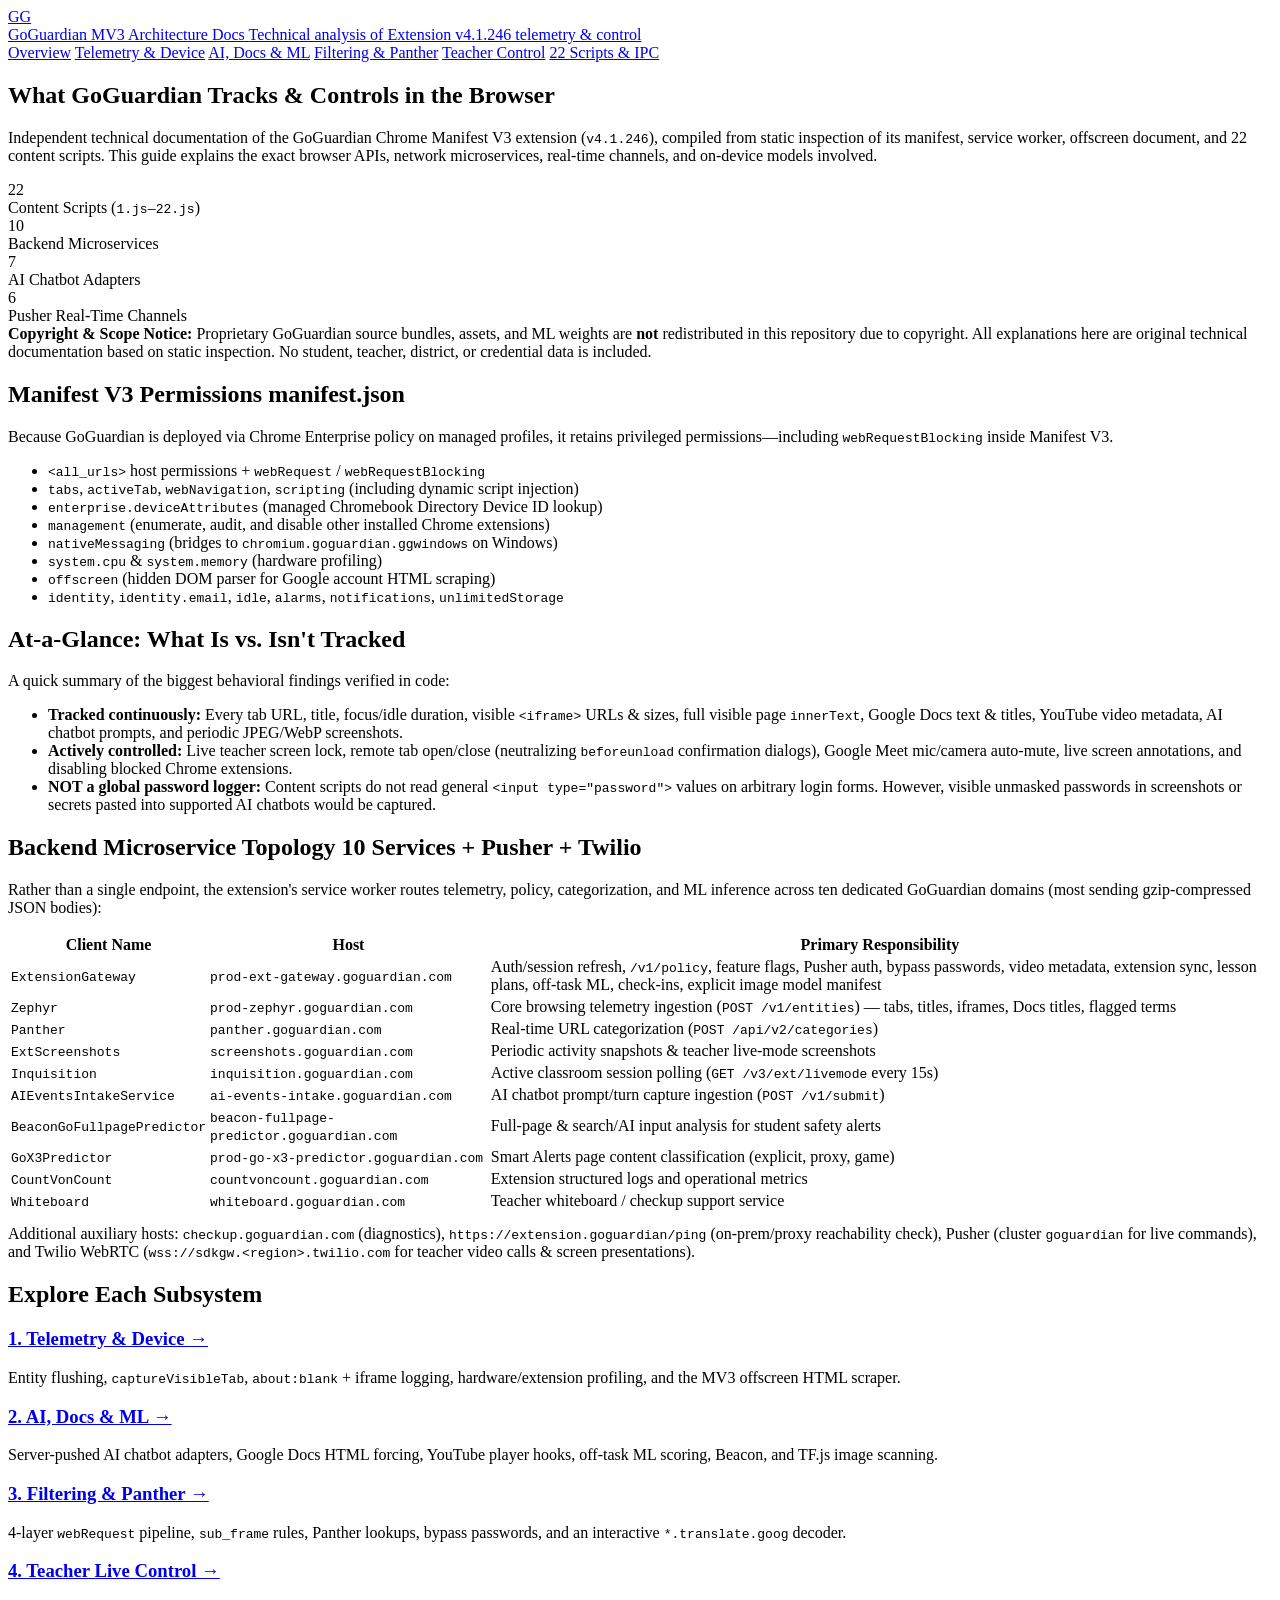
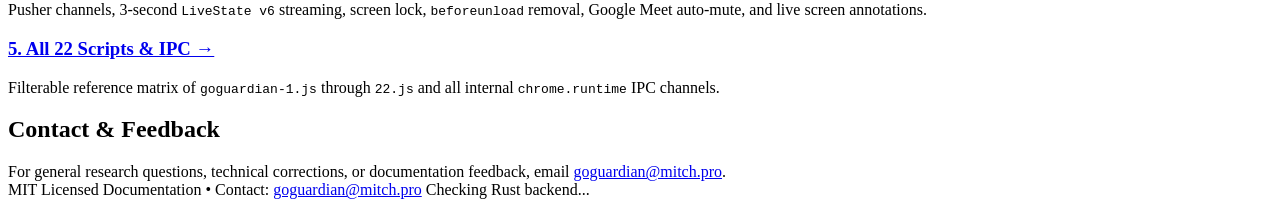
==== static/index.html @ 24ab362d "Initial release: GoGuardian MV3 technical documentation with Rust server" ====
<!DOCTYPE html>
<html lang="en">
<head>
  <meta charset="UTF-8" />
  <meta name="viewport" content="width=device-width, initial-scale=1.0" />
  <title>GoGuardian MV3 Technical Documentation — Overview</title>
  <link rel="stylesheet" href="/styles.css" />
</head>
<body>
  <header class="topbar">
    <div class="topbar-inner">
      <a class="brand" href="/">
        <div class="logo">GG</div>
        <div>
          <span class="brand-title">GoGuardian MV3 Architecture Docs</span>
          <span class="brand-sub">Technical analysis of Extension v4.1.246 telemetry &amp; control</span>
        </div>
      </a>
      <nav class="nav" aria-label="Documentation sections">
        <a href="/">Overview</a>
        <a href="/telemetry">Telemetry &amp; Device</a>
        <a href="/ai-and-docs">AI, Docs &amp; ML</a>
        <a href="/filtering">Filtering &amp; Panther</a>
        <a href="/teacher-control">Teacher Control</a>
        <a href="/scripts">22 Scripts &amp; IPC</a>
      </nav>
    </div>
  </header>

  <main class="container">
    <section class="hero">
      <h1>What GoGuardian Tracks &amp; Controls in the Browser</h1>
      <p>
        Independent technical documentation of the GoGuardian Chrome Manifest V3 extension
        (<code>v4.1.246</code>), compiled from static inspection of its manifest, service worker,
        offscreen document, and 22 content scripts. This guide explains the exact browser APIs,
        network microservices, real-time channels, and on-device models involved.
      </p>
      <div class="stats">
        <div class="stat"><div class="num">22</div><div class="lbl">Content Scripts (<code>1.js</code>–<code>22.js</code>)</div></div>
        <div class="stat"><div class="num">10</div><div class="lbl">Backend Microservices</div></div>
        <div class="stat"><div class="num">7</div><div class="lbl">AI Chatbot Adapters</div></div>
        <div class="stat"><div class="num">6</div><div class="lbl">Pusher Real-Time Channels</div></div>
      </div>
    </section>

    <div class="callout warn">
      <strong>Copyright &amp; Scope Notice:</strong> Proprietary GoGuardian source bundles, assets,
      and ML weights are <strong>not</strong> redistributed in this repository due to copyright.
      All explanations here are original technical documentation based on static inspection.
      No student, teacher, district, or credential data is included.
    </div>

    <div class="grid-2">
      <section class="card">
        <h2>Manifest V3 Permissions <span class="badge blue">manifest.json</span></h2>
        <p class="muted">
          Because GoGuardian is deployed via Chrome Enterprise policy on managed profiles, it retains
          privileged permissions—including <code>webRequestBlocking</code> inside Manifest V3.
        </p>
        <ul class="tight">
          <li><code>&lt;all_urls&gt;</code> host permissions + <code>webRequest</code> / <code>webRequestBlocking</code></li>
          <li><code>tabs</code>, <code>activeTab</code>, <code>webNavigation</code>, <code>scripting</code> (including dynamic script injection)</li>
          <li><code>enterprise.deviceAttributes</code> (managed Chromebook Directory Device ID lookup)</li>
          <li><code>management</code> (enumerate, audit, and disable other installed Chrome extensions)</li>
          <li><code>nativeMessaging</code> (bridges to <code>chromium.goguardian.ggwindows</code> on Windows)</li>
          <li><code>system.cpu</code> &amp; <code>system.memory</code> (hardware profiling)</li>
          <li><code>offscreen</code> (hidden DOM parser for Google account HTML scraping)</li>
          <li><code>identity</code>, <code>identity.email</code>, <code>idle</code>, <code>alarms</code>, <code>notifications</code>, <code>unlimitedStorage</code></li>
        </ul>
      </section>

      <section class="card">
        <h2>At-a-Glance: What Is vs. Isn't Tracked</h2>
        <p class="muted">A quick summary of the biggest behavioral findings verified in code:</p>
        <ul class="tight">
          <li><strong>Tracked continuously:</strong> Every tab URL, title, focus/idle duration, visible <code>&lt;iframe&gt;</code> URLs &amp; sizes, full visible page <code>innerText</code>, Google Docs text &amp; titles, YouTube video metadata, AI chatbot prompts, and periodic JPEG/WebP screenshots.</li>
          <li><strong>Actively controlled:</strong> Live teacher screen lock, remote tab open/close (neutralizing <code>beforeunload</code> confirmation dialogs), Google Meet mic/camera auto-mute, live screen annotations, and disabling blocked Chrome extensions.</li>
          <li><strong>NOT a global password logger:</strong> Content scripts do not read general <code>&lt;input type="password"&gt;</code> values on arbitrary login forms. However, visible unmasked passwords in screenshots or secrets pasted into supported AI chatbots would be captured.</li>
        </ul>
      </section>
    </div>

    <section class="card">
      <h2>Backend Microservice Topology <span class="badge green">10 Services + Pusher + Twilio</span></h2>
      <p class="muted">
        Rather than a single endpoint, the extension's service worker routes telemetry, policy,
        categorization, and ML inference across ten dedicated GoGuardian domains (most sending
        gzip-compressed JSON bodies):
      </p>
      <table>
        <thead>
          <tr><th>Client Name</th><th>Host</th><th>Primary Responsibility</th></tr>
        </thead>
        <tbody>
          <tr><td><code>ExtensionGateway</code></td><td><code>prod-ext-gateway.goguardian.com</code></td><td>Auth/session refresh, <code>/v1/policy</code>, feature flags, Pusher auth, bypass passwords, video metadata, extension sync, lesson plans, off-task ML, check-ins, explicit image model manifest</td></tr>
          <tr><td><code>Zephyr</code></td><td><code>prod-zephyr.goguardian.com</code></td><td>Core browsing telemetry ingestion (<code>POST /v1/entities</code>) — tabs, titles, iframes, Docs titles, flagged terms</td></tr>
          <tr><td><code>Panther</code></td><td><code>panther.goguardian.com</code></td><td>Real-time URL categorization (<code>POST /api/v2/categories</code>)</td></tr>
          <tr><td><code>ExtScreenshots</code></td><td><code>screenshots.goguardian.com</code></td><td>Periodic activity snapshots &amp; teacher live-mode screenshots</td></tr>
          <tr><td><code>Inquisition</code></td><td><code>inquisition.goguardian.com</code></td><td>Active classroom session polling (<code>GET /v3/ext/livemode</code> every 15s)</td></tr>
          <tr><td><code>AIEventsIntakeService</code></td><td><code>ai-events-intake.goguardian.com</code></td><td>AI chatbot prompt/turn capture ingestion (<code>POST /v1/submit</code>)</td></tr>
          <tr><td><code>BeaconGoFullpagePredictor</code></td><td><code>beacon-fullpage-predictor.goguardian.com</code></td><td>Full-page &amp; search/AI input analysis for student safety alerts</td></tr>
          <tr><td><code>GoX3Predictor</code></td><td><code>prod-go-x3-predictor.goguardian.com</code></td><td>Smart Alerts page content classification (explicit, proxy, game)</td></tr>
          <tr><td><code>CountVonCount</code></td><td><code>countvoncount.goguardian.com</code></td><td>Extension structured logs and operational metrics</td></tr>
          <tr><td><code>Whiteboard</code></td><td><code>whiteboard.goguardian.com</code></td><td>Teacher whiteboard / checkup support service</td></tr>
        </tbody>
      </table>
      <p class="muted" style="margin-top:0.75rem;">
        Additional auxiliary hosts: <code>checkup.goguardian.com</code> (diagnostics),
        <code>https://extension.goguardian/ping</code> (on-prem/proxy reachability check),
        Pusher (cluster <code>goguardian</code> for live commands), and Twilio WebRTC
        (<code>wss://sdkgw.&lt;region&gt;.twilio.com</code> for teacher video calls &amp; screen presentations).
      </p>
    </section>

    <section class="card">
      <h2>Explore Each Subsystem</h2>
      <div class="grid-3">
        <div>
          <h3><a href="/telemetry">1. Telemetry &amp; Device &rarr;</a></h3>
          <p class="muted">Entity flushing, <code>captureVisibleTab</code>, <code>about:blank</code> + iframe logging, hardware/extension profiling, and the MV3 offscreen HTML scraper.</p>
        </div>
        <div>
          <h3><a href="/ai-and-docs">2. AI, Docs &amp; ML &rarr;</a></h3>
          <p class="muted">Server-pushed AI chatbot adapters, Google Docs HTML forcing, YouTube player hooks, off-task ML scoring, Beacon, and TF.js image scanning.</p>
        </div>
        <div>
          <h3><a href="/filtering">3. Filtering &amp; Panther &rarr;</a></h3>
          <p class="muted">4-layer <code>webRequest</code> pipeline, <code>sub_frame</code> rules, Panther lookups, bypass passwords, and an interactive <code>*.translate.goog</code> decoder.</p>
        </div>
      </div>
      <div class="grid-2" style="margin-top:0.6rem;">
        <div>
          <h3><a href="/teacher-control">4. Teacher Live Control &rarr;</a></h3>
          <p class="muted">Pusher channels, 3-second <code>LiveState v6</code> streaming, screen lock, <code>beforeunload</code> removal, Google Meet auto-mute, and live screen annotations.</p>
        </div>
        <div>
          <h3><a href="/scripts">5. All 22 Scripts &amp; IPC &rarr;</a></h3>
          <p class="muted">Filterable reference matrix of <code>goguardian-1.js</code> through <code>22.js</code> and all internal <code>chrome.runtime</code> IPC channels.</p>
        </div>
      </div>
    </section>

    <section class="card">
      <h2>Contact &amp; Feedback</h2>
      <p class="muted" style="margin:0;">
        For general research questions, technical corrections, or documentation feedback, email
        <a href="mailto:goguardian@mitch.pro">goguardian@mitch.pro</a>.
      </p>
    </section>
  </main>

  <footer class="footer">
    <span>MIT Licensed Documentation &bull; Contact: <a href="mailto:goguardian@mitch.pro">goguardian@mitch.pro</a></span>
    <span id="rust-status" class="badge">Checking Rust backend...</span>
  </footer>

  <script src="/app.js"></script>
</body>
</html>
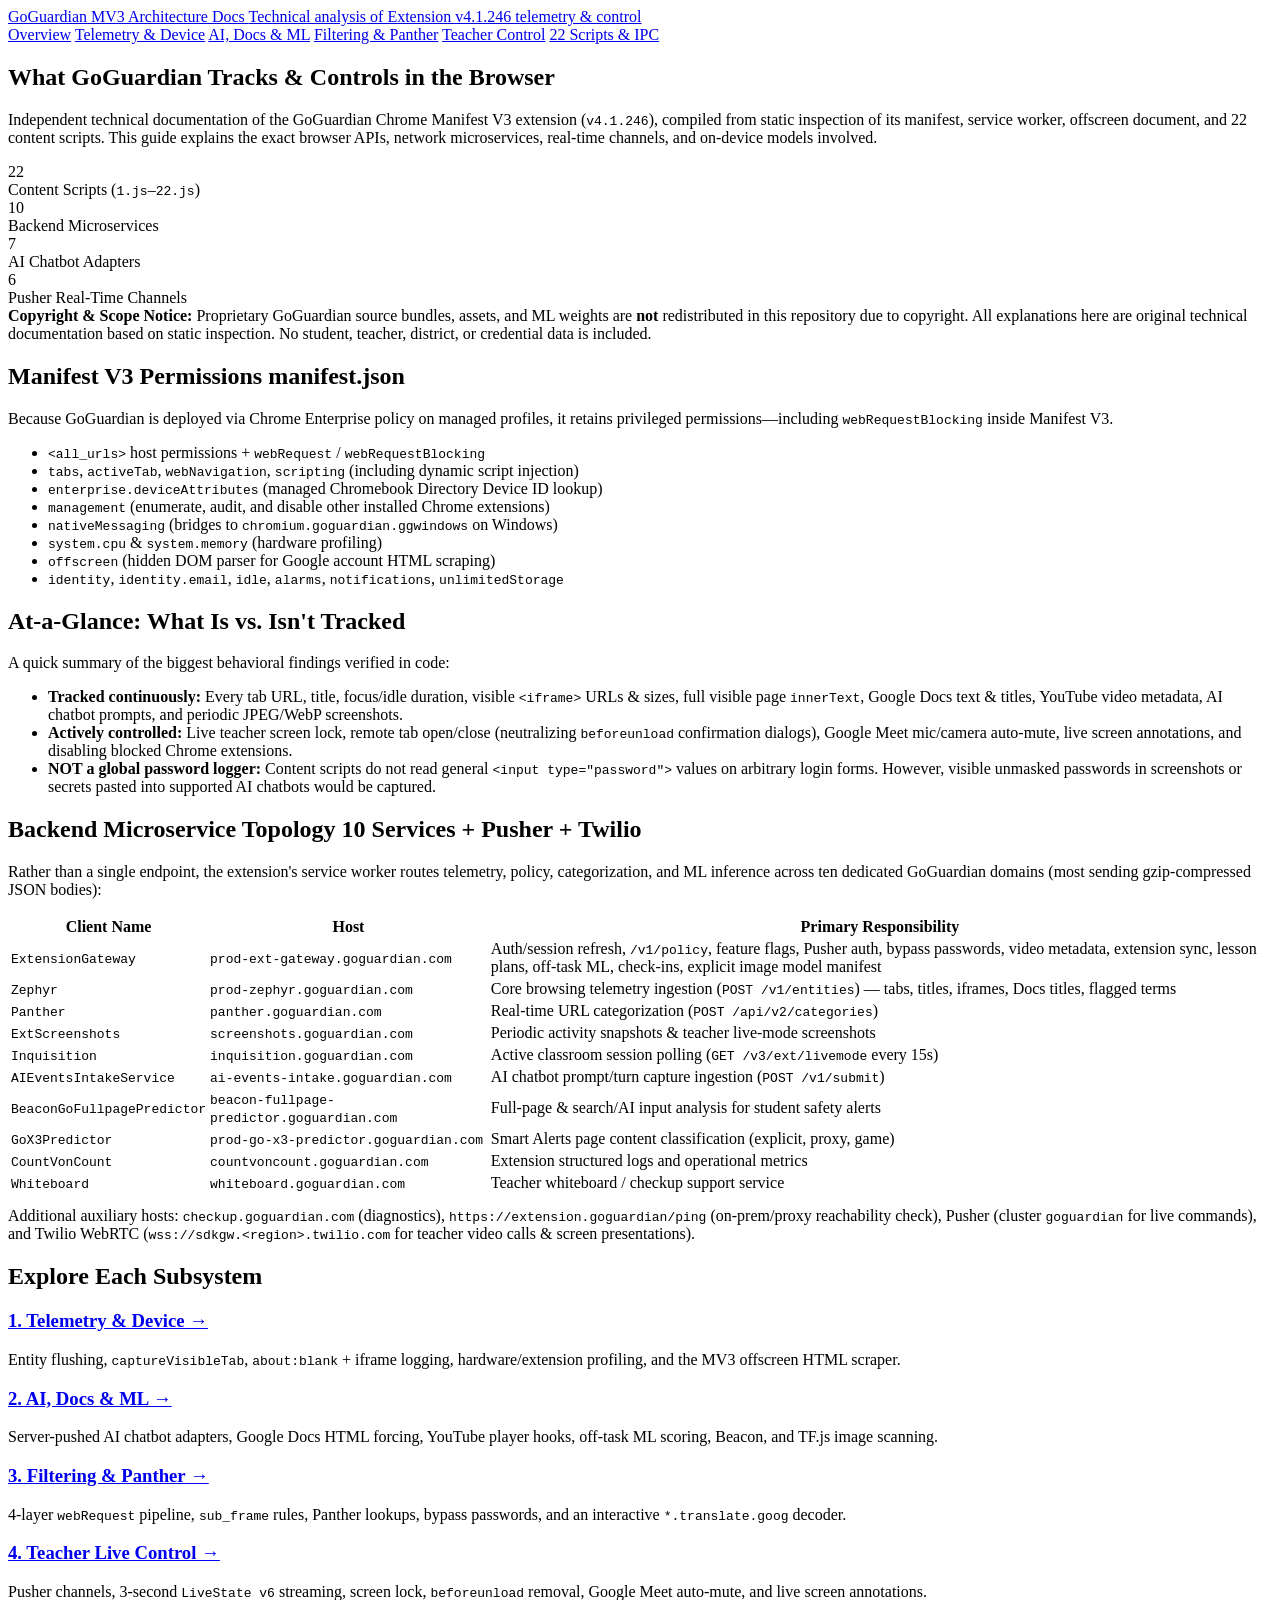
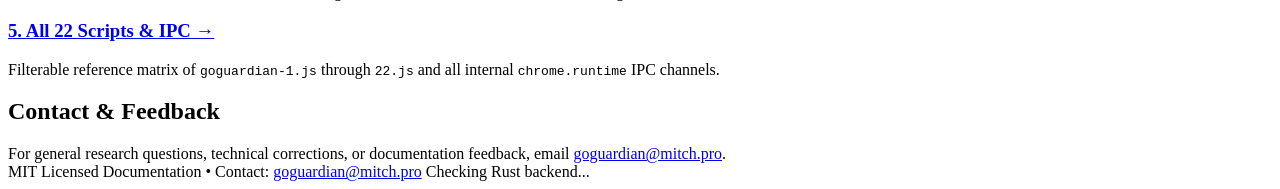
==== commit e1888efd: "Redesign docs with clean editorial CSS and polish Rust routing/presets" ====
--- a/static/index.html
+++ b/static/index.html
@@ -10,7 +10,6 @@
   <header class="topbar">
     <div class="topbar-inner">
       <a class="brand" href="/">
-        <div class="logo">GG</div>
         <div>
           <span class="brand-title">GoGuardian MV3 Architecture Docs</span>
           <span class="brand-sub">Technical analysis of Extension v4.1.246 telemetry &amp; control</span>
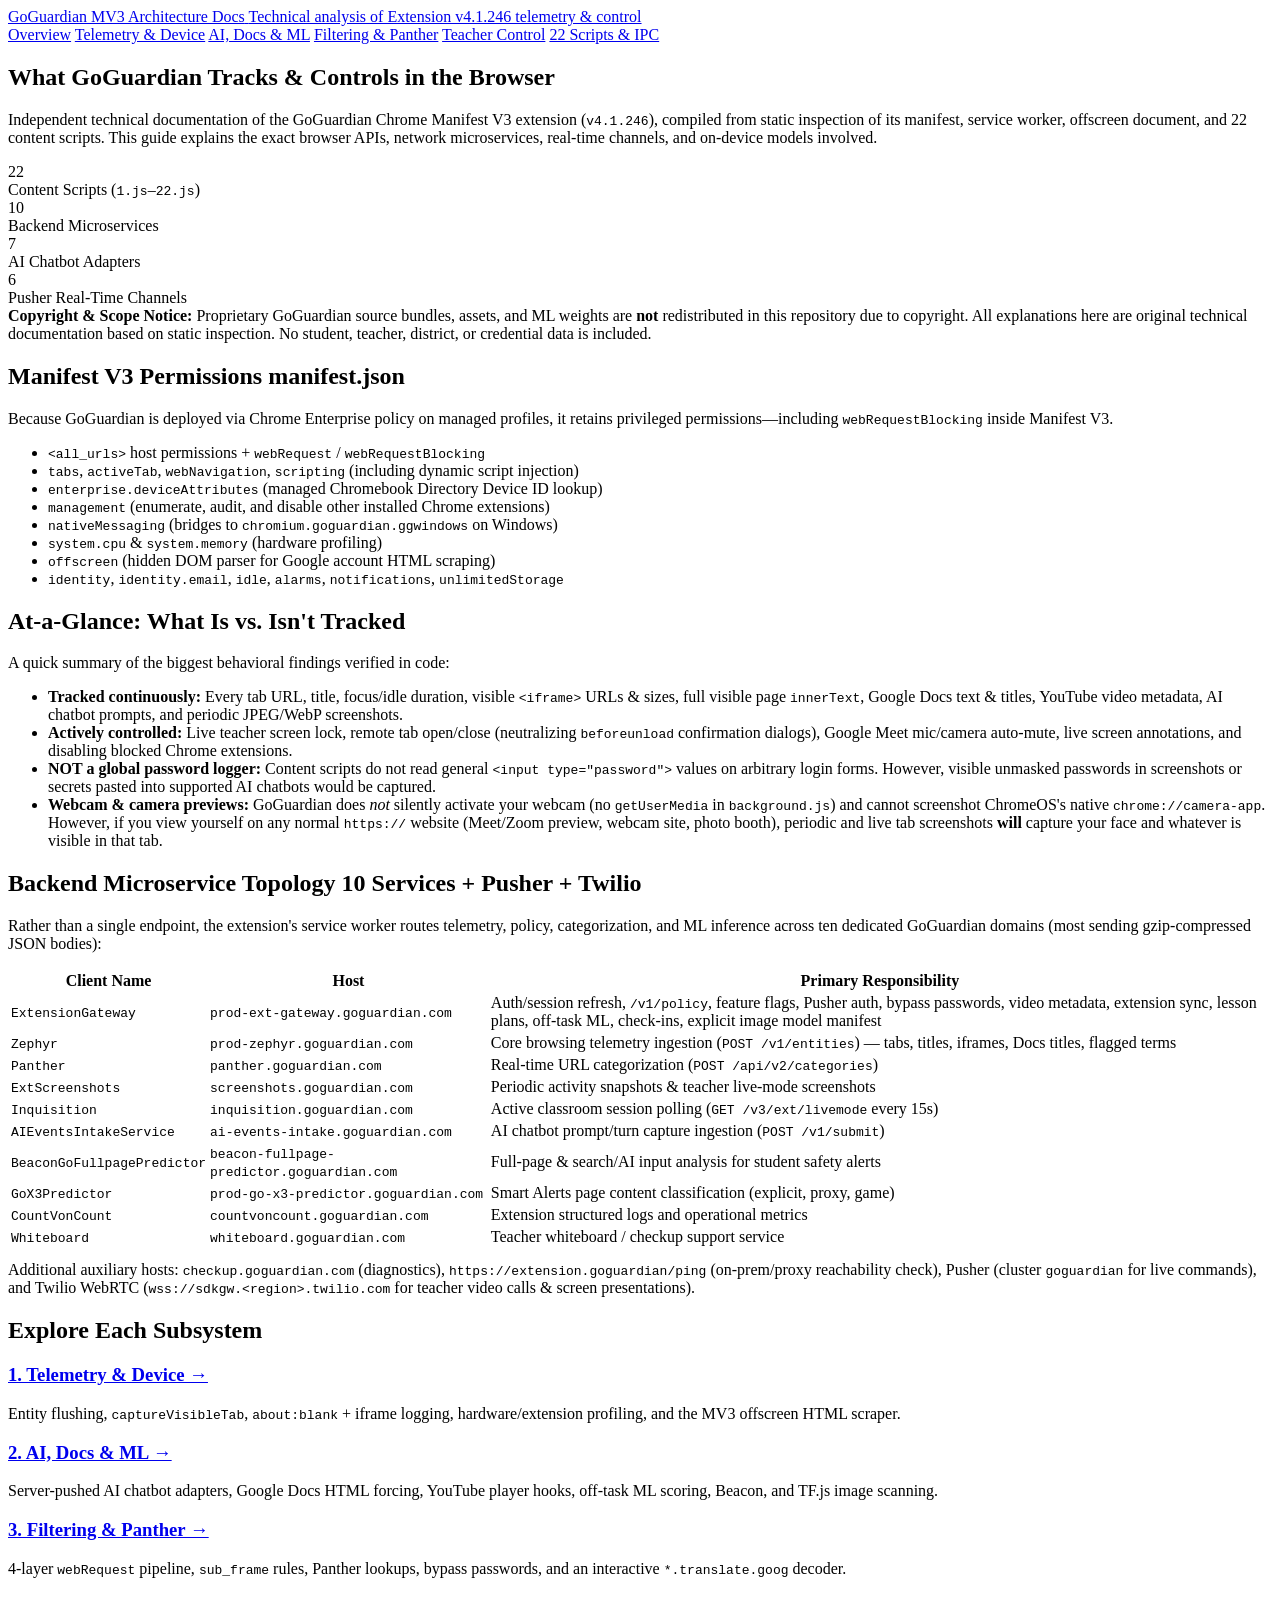
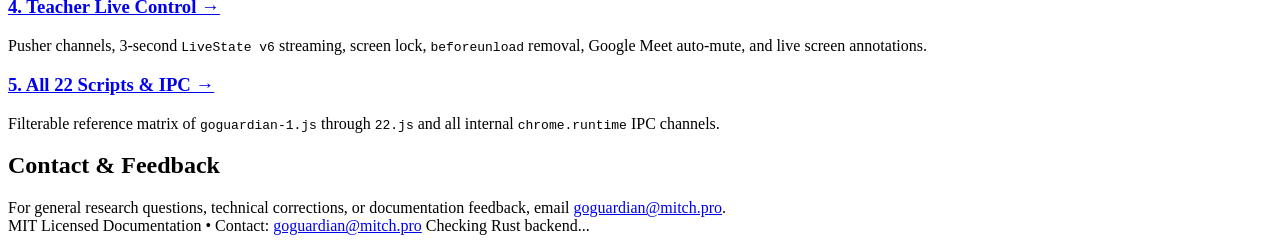
==== commit 91acbfa6: "Add webcam screenshot and background-tab capture documentation" ====
--- a/static/index.html
+++ b/static/index.html
@@ -76,6 +76,7 @@
           <li><strong>Tracked continuously:</strong> Every tab URL, title, focus/idle duration, visible <code>&lt;iframe&gt;</code> URLs &amp; sizes, full visible page <code>innerText</code>, Google Docs text &amp; titles, YouTube video metadata, AI chatbot prompts, and periodic JPEG/WebP screenshots.</li>
           <li><strong>Actively controlled:</strong> Live teacher screen lock, remote tab open/close (neutralizing <code>beforeunload</code> confirmation dialogs), Google Meet mic/camera auto-mute, live screen annotations, and disabling blocked Chrome extensions.</li>
           <li><strong>NOT a global password logger:</strong> Content scripts do not read general <code>&lt;input type="password"&gt;</code> values on arbitrary login forms. However, visible unmasked passwords in screenshots or secrets pasted into supported AI chatbots would be captured.</li>
+          <li><strong>Webcam &amp; camera previews:</strong> GoGuardian does <em>not</em> silently activate your webcam (no <code>getUserMedia</code> in <code>background.js</code>) and cannot screenshot ChromeOS's native <code>chrome://camera-app</code>. However, if you view yourself on any normal <code>https://</code> website (Meet/Zoom preview, webcam site, photo booth), periodic and live tab screenshots <strong>will</strong> capture your face and whatever is visible in that tab.</li>
         </ul>
       </section>
     </div>
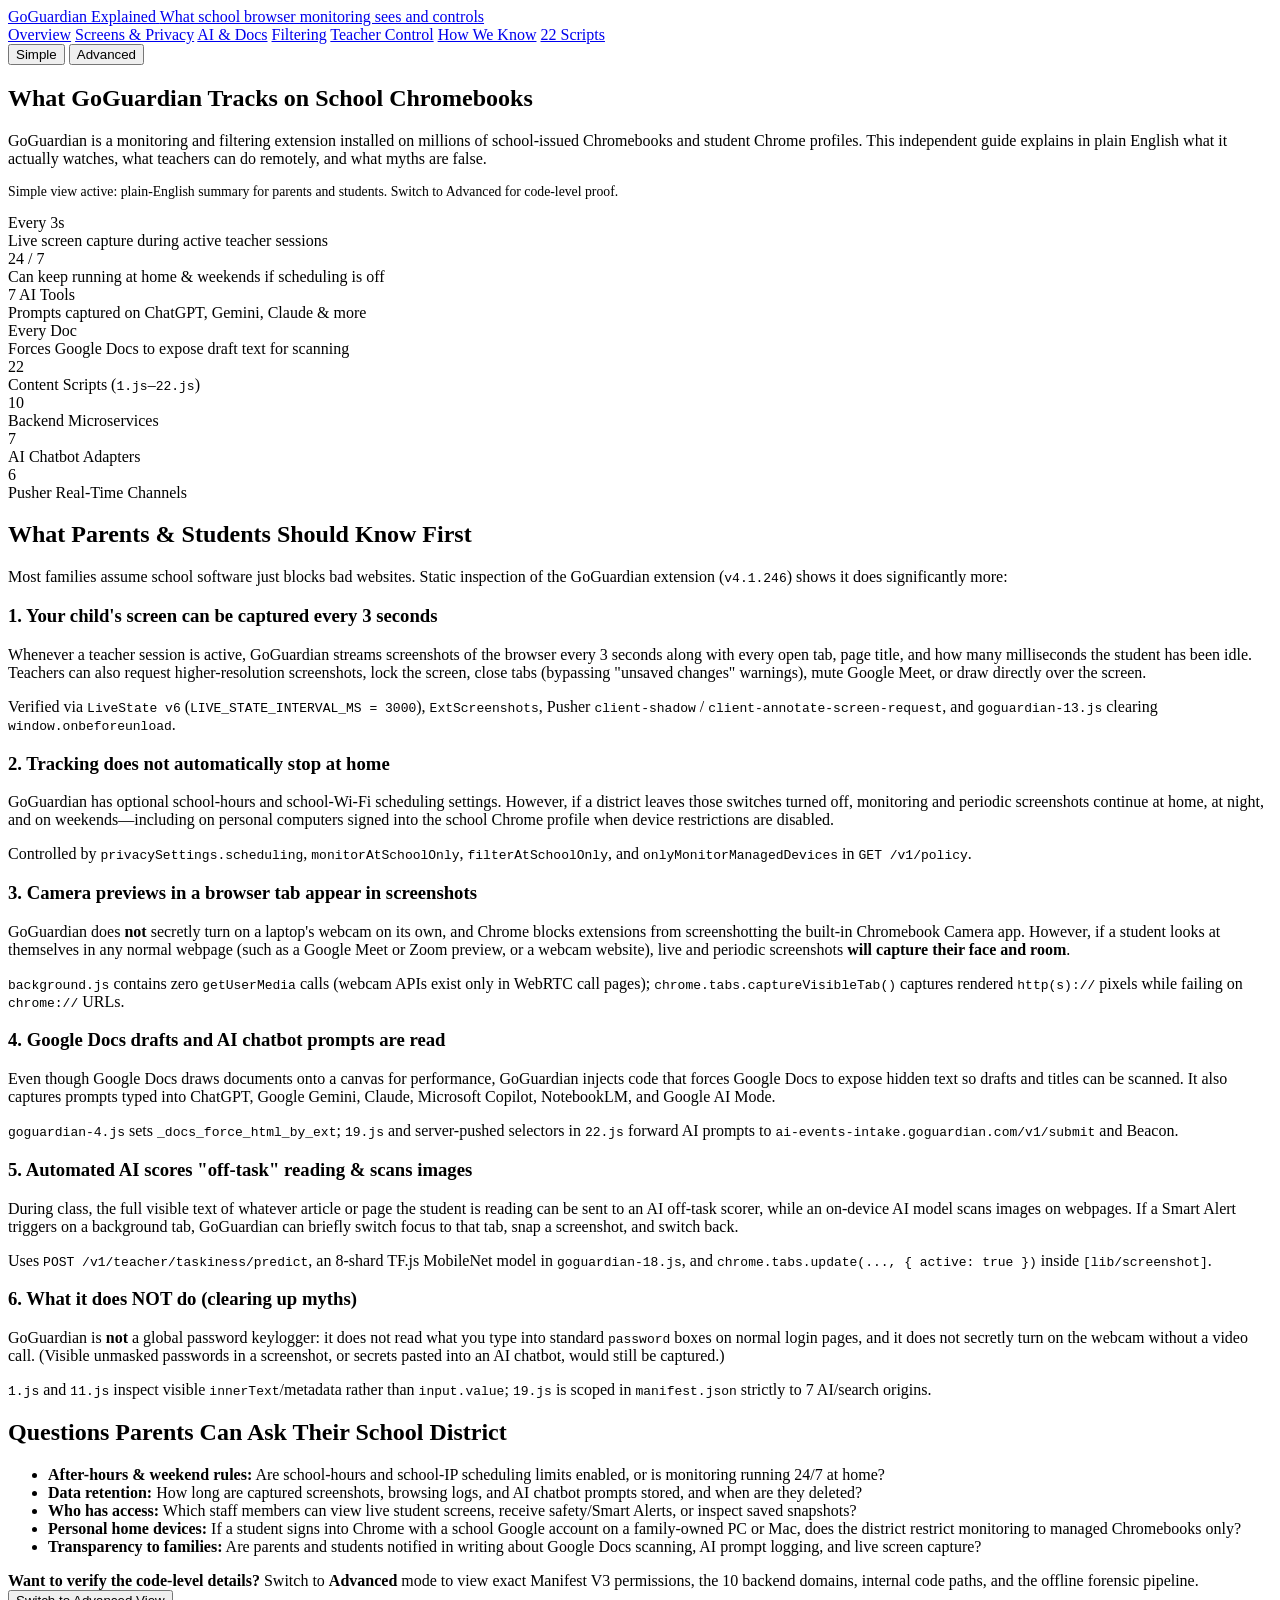
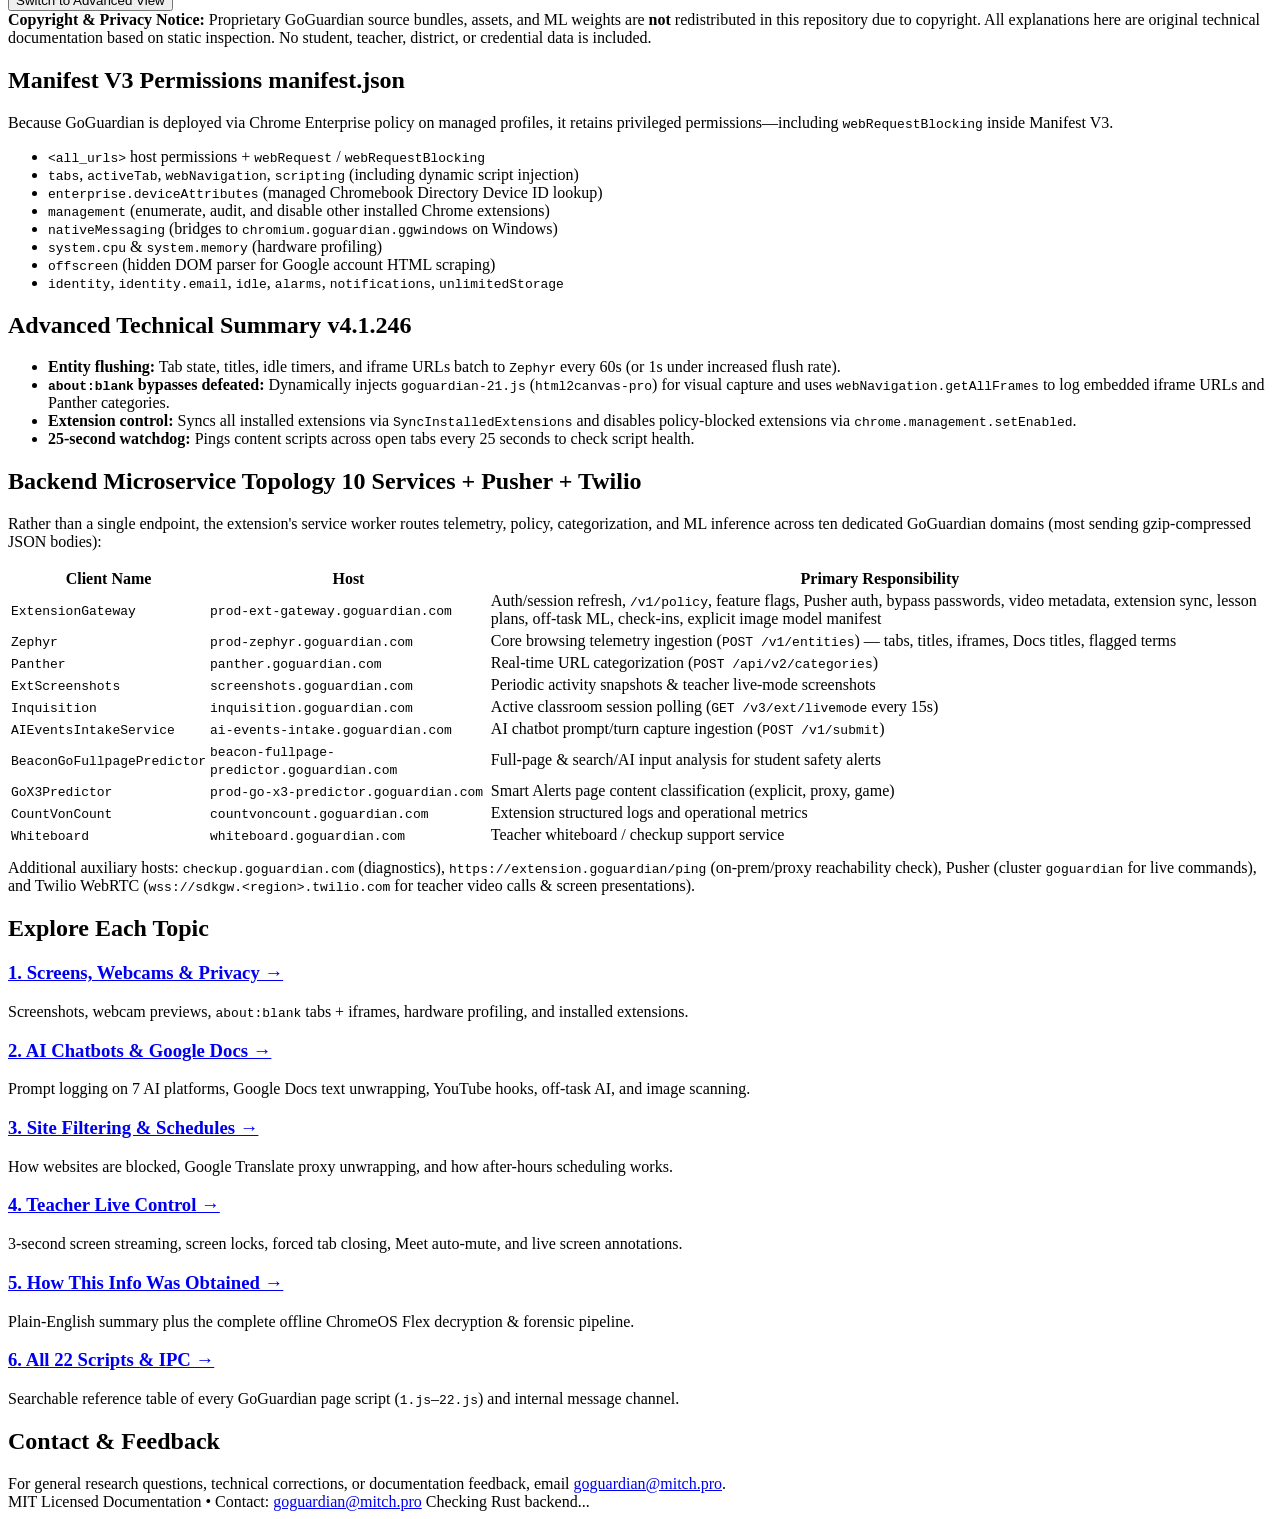
==== commit e447a97b: "Add parent-friendly Simple/Advanced mode and /methodology forensic guide" ====
--- a/static/index.html
+++ b/static/index.html
@@ -3,7 +3,7 @@
 <head>
   <meta charset="UTF-8" />
   <meta name="viewport" content="width=device-width, initial-scale=1.0" />
-  <title>GoGuardian MV3 Technical Documentation — Overview</title>
+  <title>GoGuardian Explained — What School Chromebooks Track</title>
   <link rel="stylesheet" href="/styles.css" />
 </head>
 <body>
@@ -11,31 +11,60 @@
     <div class="topbar-inner">
       <a class="brand" href="/">
         <div>
-          <span class="brand-title">GoGuardian MV3 Architecture Docs</span>
-          <span class="brand-sub">Technical analysis of Extension v4.1.246 telemetry &amp; control</span>
+          <span class="brand-title">GoGuardian Explained</span>
+          <span class="brand-sub">What school browser monitoring sees and controls</span>
         </div>
       </a>
-      <nav class="nav" aria-label="Documentation sections">
-        <a href="/">Overview</a>
-        <a href="/telemetry">Telemetry &amp; Device</a>
-        <a href="/ai-and-docs">AI, Docs &amp; ML</a>
-        <a href="/filtering">Filtering &amp; Panther</a>
-        <a href="/teacher-control">Teacher Control</a>
-        <a href="/scripts">22 Scripts &amp; IPC</a>
-      </nav>
+      <div class="topbar-right">
+        <nav class="nav" aria-label="Documentation sections">
+          <a href="/">Overview</a>
+          <a href="/telemetry">Screens &amp; Privacy</a>
+          <a href="/ai-and-docs">AI &amp; Docs</a>
+          <a href="/filtering">Filtering</a>
+          <a href="/teacher-control">Teacher Control</a>
+          <a href="/methodology">How We Know</a>
+          <a href="/scripts">22 Scripts</a>
+        </nav>
+        <div class="mode-switch" role="group" aria-label="Reading mode">
+          <button type="button" data-mode="simple" class="active" aria-pressed="true">Simple</button>
+          <button type="button" data-mode="advanced" aria-pressed="false">Advanced</button>
+        </div>
+      </div>
     </div>
   </header>
 
   <main class="container">
     <section class="hero">
-      <h1>What GoGuardian Tracks &amp; Controls in the Browser</h1>
+      <h1>What GoGuardian Tracks on School Chromebooks</h1>
       <p>
-        Independent technical documentation of the GoGuardian Chrome Manifest V3 extension
-        (<code>v4.1.246</code>), compiled from static inspection of its manifest, service worker,
-        offscreen document, and 22 content scripts. This guide explains the exact browser APIs,
-        network microservices, real-time channels, and on-device models involved.
-      </p>
-      <div class="stats">
+        GoGuardian is a monitoring and filtering extension installed on millions of school-issued
+        Chromebooks and student Chrome profiles. This independent guide explains in plain English
+        what it actually watches, what teachers can do remotely, and what myths are false.
+      </p>
+      <p id="mode-hint" class="muted" style="margin-top:0.55rem;font-size:0.86rem;">
+        Simple view active: plain-English summary for parents and students. Switch to Advanced for code-level proof.
+      </p>
+
+      <div class="stats simple-only">
+        <div class="stat">
+          <div class="num">Every 3s</div>
+          <div class="lbl">Live screen capture during active teacher sessions</div>
+        </div>
+        <div class="stat">
+          <div class="num">24 / 7</div>
+          <div class="lbl">Can keep running at home &amp; weekends if scheduling is off</div>
+        </div>
+        <div class="stat">
+          <div class="num">7 AI Tools</div>
+          <div class="lbl">Prompts captured on ChatGPT, Gemini, Claude &amp; more</div>
+        </div>
+        <div class="stat">
+          <div class="num">Every Doc</div>
+          <div class="lbl">Forces Google Docs to expose draft text for scanning</div>
+        </div>
+      </div>
+
+      <div class="stats advanced-only">
         <div class="stat"><div class="num">22</div><div class="lbl">Content Scripts (<code>1.js</code>–<code>22.js</code>)</div></div>
         <div class="stat"><div class="num">10</div><div class="lbl">Backend Microservices</div></div>
         <div class="stat"><div class="num">7</div><div class="lbl">AI Chatbot Adapters</div></div>
@@ -43,14 +72,137 @@
       </div>
     </section>
 
+    <section class="card">
+      <h2>What Parents &amp; Students Should Know First</h2>
+      <p class="muted">
+        Most families assume school software just blocks bad websites. Static inspection of the
+        GoGuardian extension (<code>v4.1.246</code>) shows it does significantly more:
+      </p>
+
+      <div class="plain-list">
+        <article class="parent-item">
+          <h3>1. Your child's screen can be captured every 3 seconds</h3>
+          <p>
+            Whenever a teacher session is active, GoGuardian streams screenshots of the browser
+            every 3 seconds along with every open tab, page title, and how many milliseconds the
+            student has been idle. Teachers can also request higher-resolution screenshots, lock the
+            screen, close tabs (bypassing "unsaved changes" warnings), mute Google Meet, or draw
+            directly over the screen.
+          </p>
+          <p class="tech-note advanced-only">
+            Verified via <code>LiveState v6</code> (<code>LIVE_STATE_INTERVAL_MS = 3000</code>),
+            <code>ExtScreenshots</code>, Pusher <code>client-shadow</code> /
+            <code>client-annotate-screen-request</code>, and <code>goguardian-13.js</code>
+            clearing <code>window.onbeforeunload</code>.
+          </p>
+        </article>
+
+        <article class="parent-item">
+          <h3>2. Tracking does not automatically stop at home</h3>
+          <p>
+            GoGuardian has optional school-hours and school-Wi-Fi scheduling settings. However, if a
+            district leaves those switches turned off, monitoring and periodic screenshots continue
+            at home, at night, and on weekends—including on personal computers signed into the
+            school Chrome profile when device restrictions are disabled.
+          </p>
+          <p class="tech-note advanced-only">
+            Controlled by <code>privacySettings.scheduling</code>,
+            <code>monitorAtSchoolOnly</code>, <code>filterAtSchoolOnly</code>, and
+            <code>onlyMonitorManagedDevices</code> in <code>GET /v1/policy</code>.
+          </p>
+        </article>
+
+        <article class="parent-item">
+          <h3>3. Camera previews in a browser tab appear in screenshots</h3>
+          <p>
+            GoGuardian does <strong>not</strong> secretly turn on a laptop's webcam on its own, and
+            Chrome blocks extensions from screenshotting the built-in Chromebook Camera app.
+            However, if a student looks at themselves in any normal webpage (such as a Google Meet
+            or Zoom preview, or a webcam website), live and periodic screenshots <strong>will
+            capture their face and room</strong>.
+          </p>
+          <p class="tech-note advanced-only">
+            <code>background.js</code> contains zero <code>getUserMedia</code> calls (webcam APIs
+            exist only in WebRTC call pages); <code>chrome.tabs.captureVisibleTab()</code> captures
+            rendered <code>http(s)://</code> pixels while failing on <code>chrome://</code> URLs.
+          </p>
+        </article>
+
+        <article class="parent-item">
+          <h3>4. Google Docs drafts and AI chatbot prompts are read</h3>
+          <p>
+            Even though Google Docs draws documents onto a canvas for performance, GoGuardian injects
+            code that forces Google Docs to expose hidden text so drafts and titles can be scanned.
+            It also captures prompts typed into ChatGPT, Google Gemini, Claude, Microsoft Copilot,
+            NotebookLM, and Google AI Mode.
+          </p>
+          <p class="tech-note advanced-only">
+            <code>goguardian-4.js</code> sets <code>_docs_force_html_by_ext</code>;
+            <code>19.js</code> and server-pushed selectors in <code>22.js</code> forward AI prompts
+            to <code>ai-events-intake.goguardian.com/v1/submit</code> and Beacon.
+          </p>
+        </article>
+
+        <article class="parent-item">
+          <h3>5. Automated AI scores "off-task" reading &amp; scans images</h3>
+          <p>
+            During class, the full visible text of whatever article or page the student is reading
+            can be sent to an AI off-task scorer, while an on-device AI model scans images on
+            webpages. If a Smart Alert triggers on a background tab, GoGuardian can briefly switch
+            focus to that tab, snap a screenshot, and switch back.
+          </p>
+          <p class="tech-note advanced-only">
+            Uses <code>POST /v1/teacher/taskiness/predict</code>, an 8-shard TF.js MobileNet model
+            in <code>goguardian-18.js</code>, and <code>chrome.tabs.update(..., { active: true })</code>
+            inside <code>[lib/screenshot]</code>.
+          </p>
+        </article>
+
+        <article class="parent-item">
+          <h3>6. What it does NOT do (clearing up myths)</h3>
+          <p>
+            GoGuardian is <strong>not</strong> a global password keylogger: it does not read what
+            you type into standard <code>password</code> boxes on normal login pages, and it does
+            not secretly turn on the webcam without a video call. (Visible unmasked passwords in a
+            screenshot, or secrets pasted into an AI chatbot, would still be captured.)
+          </p>
+          <p class="tech-note advanced-only">
+            <code>1.js</code> and <code>11.js</code> inspect visible <code>innerText</code>/metadata
+            rather than <code>input.value</code>; <code>19.js</code> is scoped in
+            <code>manifest.json</code> strictly to 7 AI/search origins.
+          </p>
+        </article>
+      </div>
+    </section>
+
+    <section class="card">
+      <h2>Questions Parents Can Ask Their School District</h2>
+      <ul class="tight">
+        <li><strong>After-hours &amp; weekend rules:</strong> Are school-hours and school-IP scheduling limits enabled, or is monitoring running 24/7 at home?</li>
+        <li><strong>Data retention:</strong> How long are captured screenshots, browsing logs, and AI chatbot prompts stored, and when are they deleted?</li>
+        <li><strong>Who has access:</strong> Which staff members can view live student screens, receive safety/Smart Alerts, or inspect saved snapshots?</li>
+        <li><strong>Personal home devices:</strong> If a student signs into Chrome with a school Google account on a family-owned PC or Mac, does the district restrict monitoring to managed Chromebooks only?</li>
+        <li><strong>Transparency to families:</strong> Are parents and students notified in writing about Google Docs scanning, AI prompt logging, and live screen capture?</li>
+      </ul>
+    </section>
+
+    <div class="callout in-plain-english simple-only">
+      <div>
+        <strong>Want to verify the code-level details?</strong> Switch to <strong>Advanced</strong>
+        mode to view exact Manifest V3 permissions, the 10 backend domains, internal code paths, and
+        the offline forensic pipeline.
+      </div>
+      <button type="button" class="btn secondary" data-enable-advanced>Switch to Advanced View</button>
+    </div>
+
     <div class="callout warn">
-      <strong>Copyright &amp; Scope Notice:</strong> Proprietary GoGuardian source bundles, assets,
+      <strong>Copyright &amp; Privacy Notice:</strong> Proprietary GoGuardian source bundles, assets,
       and ML weights are <strong>not</strong> redistributed in this repository due to copyright.
       All explanations here are original technical documentation based on static inspection.
       No student, teacher, district, or credential data is included.
     </div>
 
-    <div class="grid-2">
+    <div class="grid-2 advanced-only">
       <section class="card">
         <h2>Manifest V3 Permissions <span class="badge blue">manifest.json</span></h2>
         <p class="muted">
@@ -70,18 +222,17 @@
       </section>
 
       <section class="card">
-        <h2>At-a-Glance: What Is vs. Isn't Tracked</h2>
-        <p class="muted">A quick summary of the biggest behavioral findings verified in code:</p>
+        <h2>Advanced Technical Summary <span class="badge green">v4.1.246</span></h2>
         <ul class="tight">
-          <li><strong>Tracked continuously:</strong> Every tab URL, title, focus/idle duration, visible <code>&lt;iframe&gt;</code> URLs &amp; sizes, full visible page <code>innerText</code>, Google Docs text &amp; titles, YouTube video metadata, AI chatbot prompts, and periodic JPEG/WebP screenshots.</li>
-          <li><strong>Actively controlled:</strong> Live teacher screen lock, remote tab open/close (neutralizing <code>beforeunload</code> confirmation dialogs), Google Meet mic/camera auto-mute, live screen annotations, and disabling blocked Chrome extensions.</li>
-          <li><strong>NOT a global password logger:</strong> Content scripts do not read general <code>&lt;input type="password"&gt;</code> values on arbitrary login forms. However, visible unmasked passwords in screenshots or secrets pasted into supported AI chatbots would be captured.</li>
-          <li><strong>Webcam &amp; camera previews:</strong> GoGuardian does <em>not</em> silently activate your webcam (no <code>getUserMedia</code> in <code>background.js</code>) and cannot screenshot ChromeOS's native <code>chrome://camera-app</code>. However, if you view yourself on any normal <code>https://</code> website (Meet/Zoom preview, webcam site, photo booth), periodic and live tab screenshots <strong>will</strong> capture your face and whatever is visible in that tab.</li>
+          <li><strong>Entity flushing:</strong> Tab state, titles, idle timers, and iframe URLs batch to <code>Zephyr</code> every 60s (or 1s under increased flush rate).</li>
+          <li><strong><code>about:blank</code> bypasses defeated:</strong> Dynamically injects <code>goguardian-21.js</code> (<code>html2canvas-pro</code>) for visual capture and uses <code>webNavigation.getAllFrames</code> to log embedded iframe URLs and Panther categories.</li>
+          <li><strong>Extension control:</strong> Syncs all installed extensions via <code>SyncInstalledExtensions</code> and disables policy-blocked extensions via <code>chrome.management.setEnabled</code>.</li>
+          <li><strong>25-second watchdog:</strong> Pings content scripts across open tabs every 25 seconds to check script health.</li>
         </ul>
       </section>
     </div>
 
-    <section class="card">
+    <section class="card advanced-only">
       <h2>Backend Microservice Topology <span class="badge green">10 Services + Pusher + Twilio</span></h2>
       <p class="muted">
         Rather than a single endpoint, the extension's service worker routes telemetry, policy,
@@ -114,29 +265,33 @@
     </section>
 
     <section class="card">
-      <h2>Explore Each Subsystem</h2>
+      <h2>Explore Each Topic</h2>
       <div class="grid-3">
         <div>
-          <h3><a href="/telemetry">1. Telemetry &amp; Device &rarr;</a></h3>
-          <p class="muted">Entity flushing, <code>captureVisibleTab</code>, <code>about:blank</code> + iframe logging, hardware/extension profiling, and the MV3 offscreen HTML scraper.</p>
-        </div>
-        <div>
-          <h3><a href="/ai-and-docs">2. AI, Docs &amp; ML &rarr;</a></h3>
-          <p class="muted">Server-pushed AI chatbot adapters, Google Docs HTML forcing, YouTube player hooks, off-task ML scoring, Beacon, and TF.js image scanning.</p>
-        </div>
-        <div>
-          <h3><a href="/filtering">3. Filtering &amp; Panther &rarr;</a></h3>
-          <p class="muted">4-layer <code>webRequest</code> pipeline, <code>sub_frame</code> rules, Panther lookups, bypass passwords, and an interactive <code>*.translate.goog</code> decoder.</p>
-        </div>
-      </div>
-      <div class="grid-2" style="margin-top:0.6rem;">
+          <h3><a href="/telemetry">1. Screens, Webcams &amp; Privacy &rarr;</a></h3>
+          <p class="muted">Screenshots, webcam previews, <code>about:blank</code> tabs + iframes, hardware profiling, and installed extensions.</p>
+        </div>
+        <div>
+          <h3><a href="/ai-and-docs">2. AI Chatbots &amp; Google Docs &rarr;</a></h3>
+          <p class="muted">Prompt logging on 7 AI platforms, Google Docs text unwrapping, YouTube hooks, off-task AI, and image scanning.</p>
+        </div>
+        <div>
+          <h3><a href="/filtering">3. Site Filtering &amp; Schedules &rarr;</a></h3>
+          <p class="muted">How websites are blocked, Google Translate proxy unwrapping, and how after-hours scheduling works.</p>
+        </div>
+      </div>
+      <div class="grid-3" style="margin-top:0.75rem;">
         <div>
           <h3><a href="/teacher-control">4. Teacher Live Control &rarr;</a></h3>
-          <p class="muted">Pusher channels, 3-second <code>LiveState v6</code> streaming, screen lock, <code>beforeunload</code> removal, Google Meet auto-mute, and live screen annotations.</p>
-        </div>
-        <div>
-          <h3><a href="/scripts">5. All 22 Scripts &amp; IPC &rarr;</a></h3>
-          <p class="muted">Filterable reference matrix of <code>goguardian-1.js</code> through <code>22.js</code> and all internal <code>chrome.runtime</code> IPC channels.</p>
+          <p class="muted">3-second screen streaming, screen locks, forced tab closing, Meet auto-mute, and live screen annotations.</p>
+        </div>
+        <div>
+          <h3><a href="/methodology">5. How This Info Was Obtained &rarr;</a></h3>
+          <p class="muted">Plain-English summary plus the complete offline ChromeOS Flex decryption &amp; forensic pipeline.</p>
+        </div>
+        <div>
+          <h3><a href="/scripts">6. All 22 Scripts &amp; IPC &rarr;</a></h3>
+          <p class="muted">Searchable reference table of every GoGuardian page script (<code>1.js</code>–<code>22.js</code>) and internal message channel.</p>
         </div>
       </div>
     </section>
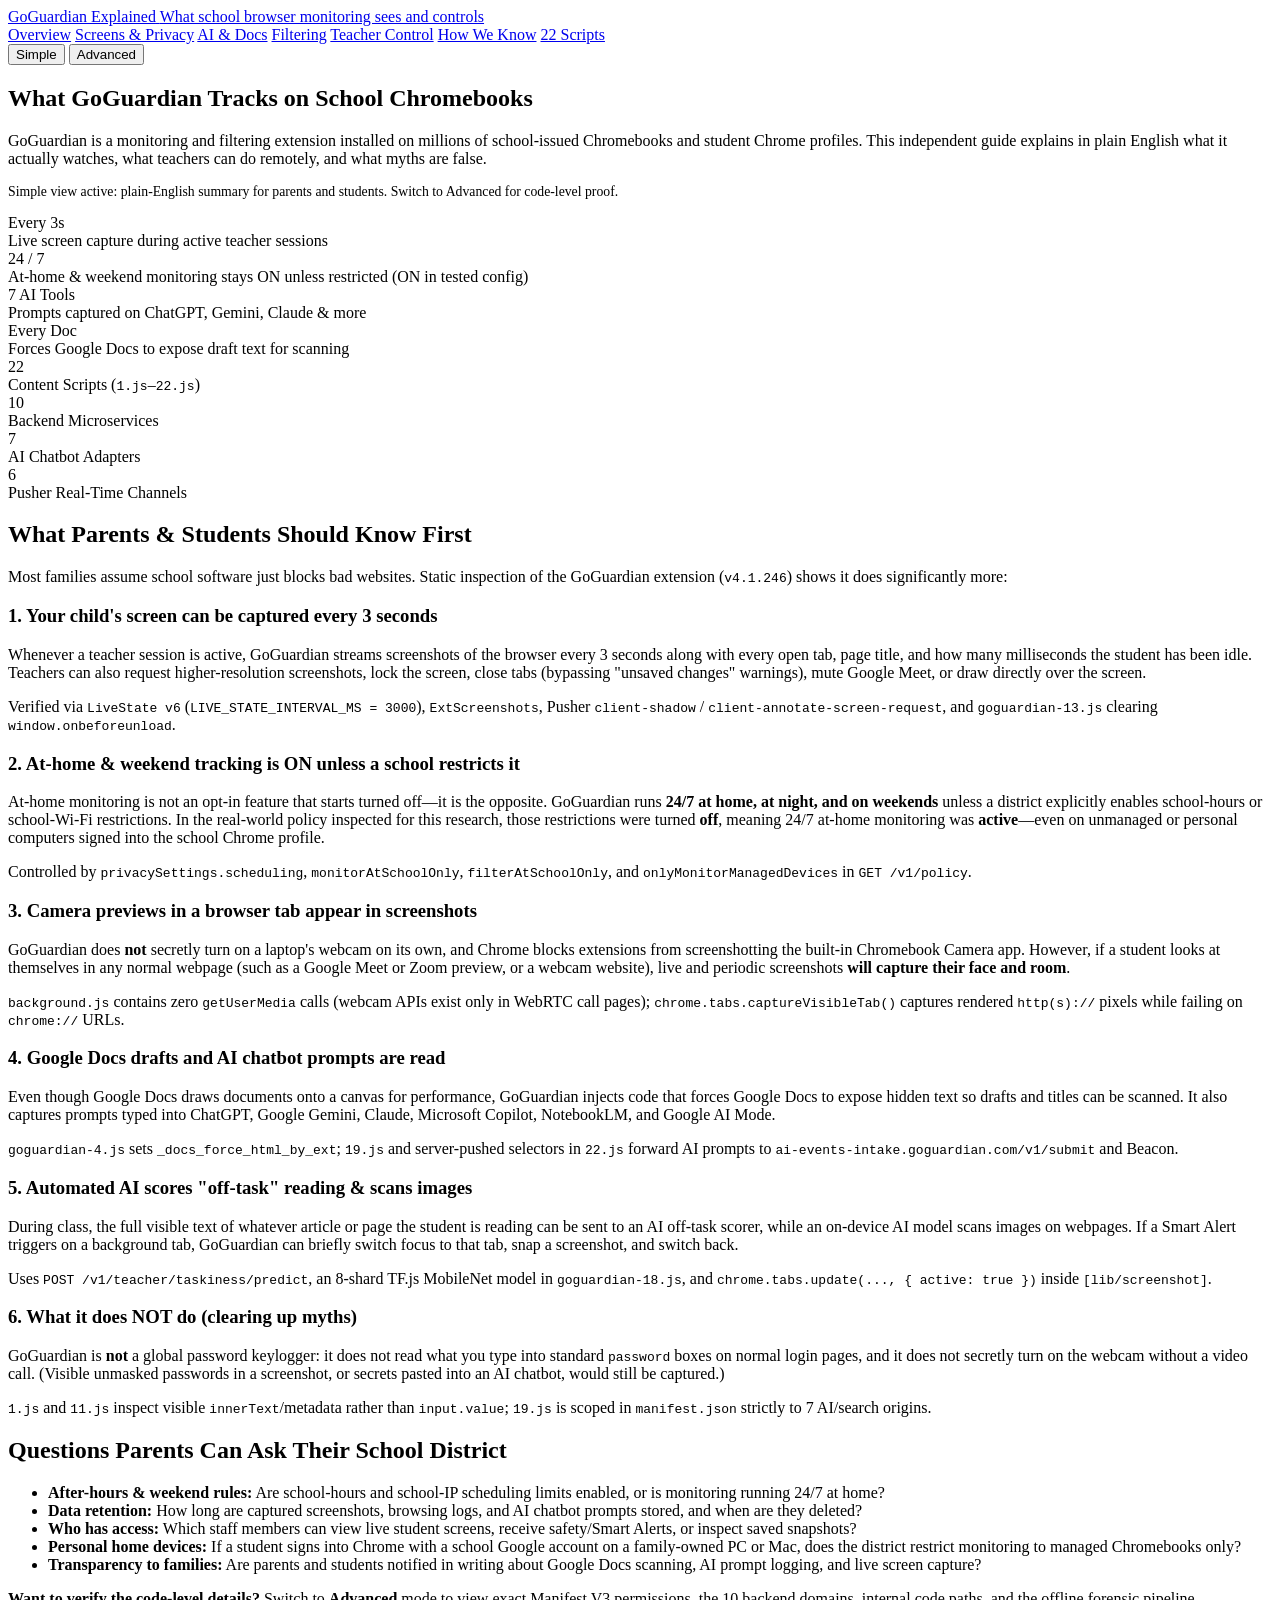
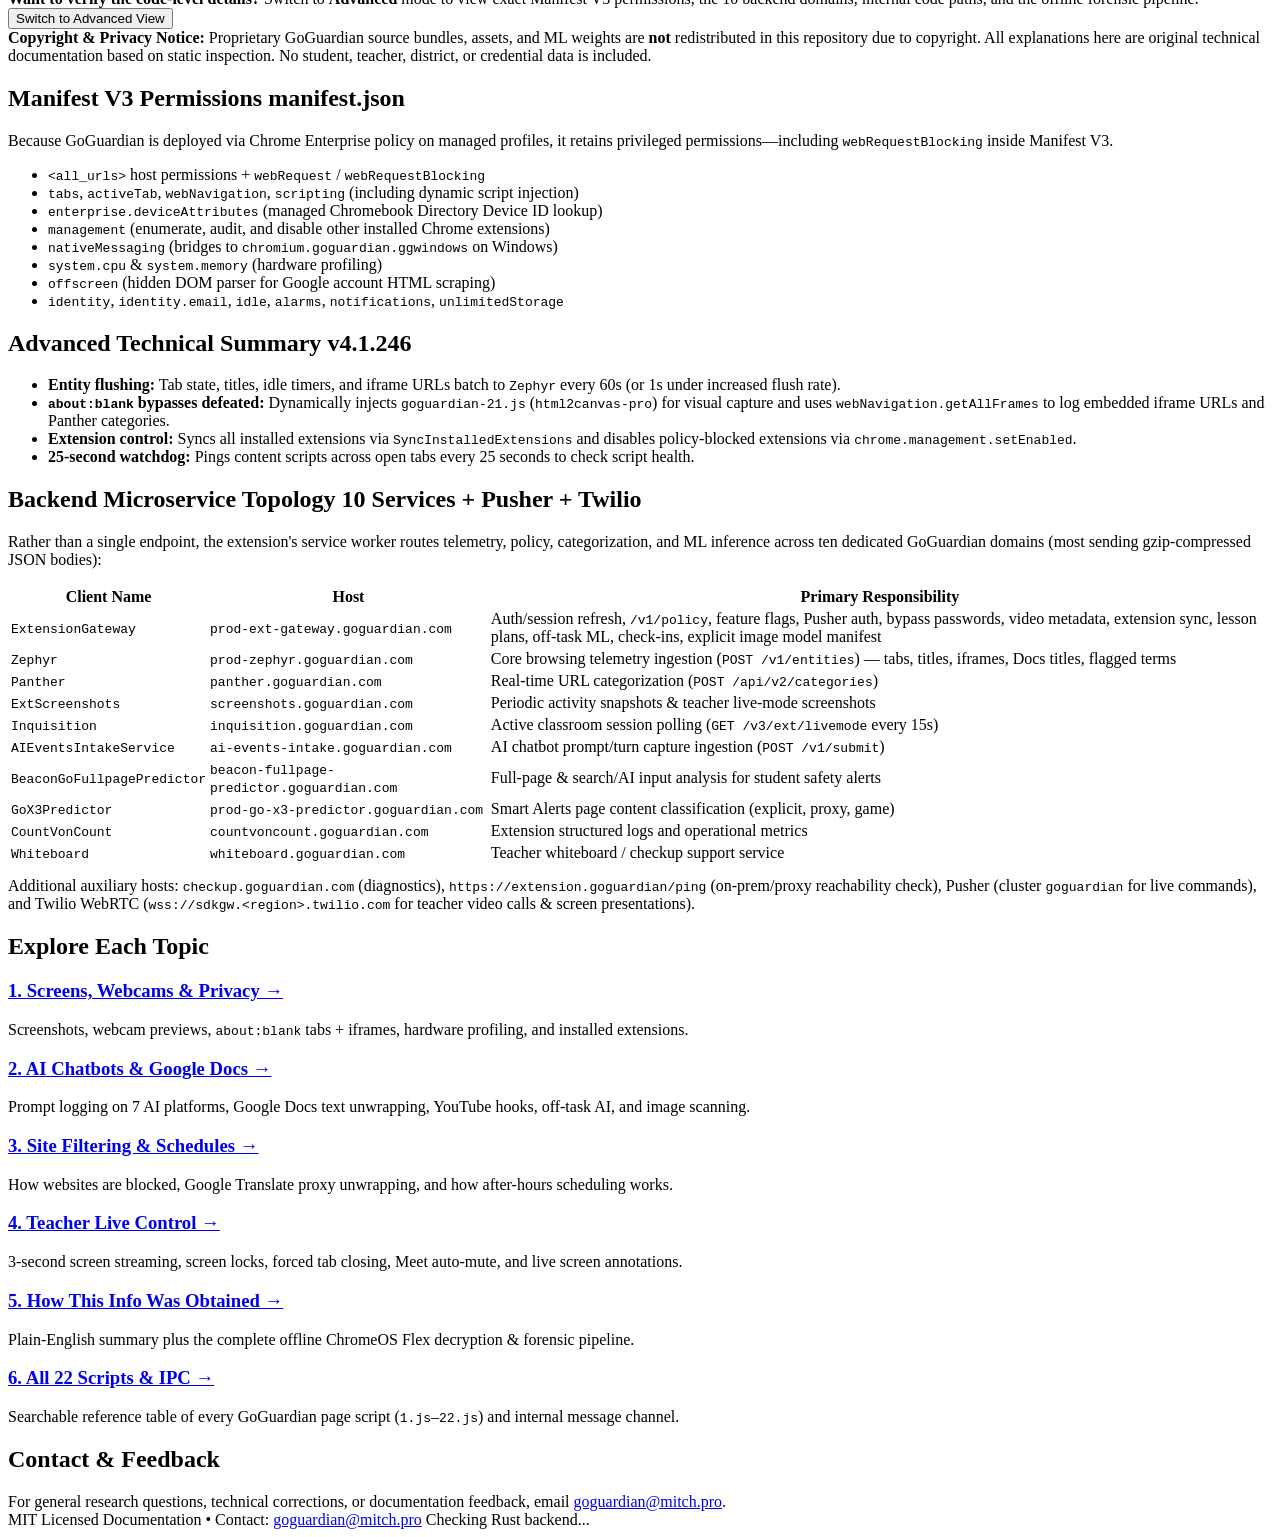
==== commit 8607e846: "Fix table overflow and clarify 24/7 at-home monitoring behavior" ====
--- a/static/index.html
+++ b/static/index.html
@@ -52,7 +52,7 @@
         </div>
         <div class="stat">
           <div class="num">24 / 7</div>
-          <div class="lbl">Can keep running at home &amp; weekends if scheduling is off</div>
+          <div class="lbl">At-home &amp; weekend monitoring stays ON unless restricted (ON in tested config)</div>
         </div>
         <div class="stat">
           <div class="num">7 AI Tools</div>
@@ -98,12 +98,14 @@
         </article>
 
         <article class="parent-item">
-          <h3>2. Tracking does not automatically stop at home</h3>
-          <p>
-            GoGuardian has optional school-hours and school-Wi-Fi scheduling settings. However, if a
-            district leaves those switches turned off, monitoring and periodic screenshots continue
-            at home, at night, and on weekends—including on personal computers signed into the
-            school Chrome profile when device restrictions are disabled.
+          <h3>2. At-home &amp; weekend tracking is ON unless a school restricts it</h3>
+          <p>
+            At-home monitoring is not an opt-in feature that starts turned off—it is the opposite.
+            GoGuardian runs <strong>24/7 at home, at night, and on weekends</strong> unless a
+            district explicitly enables school-hours or school-Wi-Fi restrictions. In the real-world
+            policy inspected for this research, those restrictions were turned <strong>off</strong>,
+            meaning 24/7 at-home monitoring was <strong>active</strong>—even on unmanaged or
+            personal computers signed into the school Chrome profile.
           </p>
           <p class="tech-note advanced-only">
             Controlled by <code>privacySettings.scheduling</code>,
@@ -239,23 +241,25 @@
         categorization, and ML inference across ten dedicated GoGuardian domains (most sending
         gzip-compressed JSON bodies):
       </p>
-      <table>
-        <thead>
-          <tr><th>Client Name</th><th>Host</th><th>Primary Responsibility</th></tr>
-        </thead>
-        <tbody>
-          <tr><td><code>ExtensionGateway</code></td><td><code>prod-ext-gateway.goguardian.com</code></td><td>Auth/session refresh, <code>/v1/policy</code>, feature flags, Pusher auth, bypass passwords, video metadata, extension sync, lesson plans, off-task ML, check-ins, explicit image model manifest</td></tr>
-          <tr><td><code>Zephyr</code></td><td><code>prod-zephyr.goguardian.com</code></td><td>Core browsing telemetry ingestion (<code>POST /v1/entities</code>) — tabs, titles, iframes, Docs titles, flagged terms</td></tr>
-          <tr><td><code>Panther</code></td><td><code>panther.goguardian.com</code></td><td>Real-time URL categorization (<code>POST /api/v2/categories</code>)</td></tr>
-          <tr><td><code>ExtScreenshots</code></td><td><code>screenshots.goguardian.com</code></td><td>Periodic activity snapshots &amp; teacher live-mode screenshots</td></tr>
-          <tr><td><code>Inquisition</code></td><td><code>inquisition.goguardian.com</code></td><td>Active classroom session polling (<code>GET /v3/ext/livemode</code> every 15s)</td></tr>
-          <tr><td><code>AIEventsIntakeService</code></td><td><code>ai-events-intake.goguardian.com</code></td><td>AI chatbot prompt/turn capture ingestion (<code>POST /v1/submit</code>)</td></tr>
-          <tr><td><code>BeaconGoFullpagePredictor</code></td><td><code>beacon-fullpage-predictor.goguardian.com</code></td><td>Full-page &amp; search/AI input analysis for student safety alerts</td></tr>
-          <tr><td><code>GoX3Predictor</code></td><td><code>prod-go-x3-predictor.goguardian.com</code></td><td>Smart Alerts page content classification (explicit, proxy, game)</td></tr>
-          <tr><td><code>CountVonCount</code></td><td><code>countvoncount.goguardian.com</code></td><td>Extension structured logs and operational metrics</td></tr>
-          <tr><td><code>Whiteboard</code></td><td><code>whiteboard.goguardian.com</code></td><td>Teacher whiteboard / checkup support service</td></tr>
-        </tbody>
-      </table>
+      <div class="table-wrap">
+        <table>
+          <thead>
+            <tr><th>Client Name</th><th>Host</th><th>Primary Responsibility</th></tr>
+          </thead>
+          <tbody>
+            <tr><td><code>ExtensionGateway</code></td><td><code>prod-ext-gateway.goguardian.com</code></td><td>Auth/session refresh, <code>/v1/policy</code>, feature flags, Pusher auth, bypass passwords, video metadata, extension sync, lesson plans, off-task ML, check-ins, explicit image model manifest</td></tr>
+            <tr><td><code>Zephyr</code></td><td><code>prod-zephyr.goguardian.com</code></td><td>Core browsing telemetry ingestion (<code>POST /v1/entities</code>) — tabs, titles, iframes, Docs titles, flagged terms</td></tr>
+            <tr><td><code>Panther</code></td><td><code>panther.goguardian.com</code></td><td>Real-time URL categorization (<code>POST /api/v2/categories</code>)</td></tr>
+            <tr><td><code>ExtScreenshots</code></td><td><code>screenshots.goguardian.com</code></td><td>Periodic activity snapshots &amp; teacher live-mode screenshots</td></tr>
+            <tr><td><code>Inquisition</code></td><td><code>inquisition.goguardian.com</code></td><td>Active classroom session polling (<code>GET /v3/ext/livemode</code> every 15s)</td></tr>
+            <tr><td><code>AIEventsIntakeService</code></td><td><code>ai-events-intake.goguardian.com</code></td><td>AI chatbot prompt/turn capture ingestion (<code>POST /v1/submit</code>)</td></tr>
+            <tr><td><code>BeaconGoFullpagePredictor</code></td><td><code>beacon-fullpage-predictor.goguardian.com</code></td><td>Full-page &amp; search/AI input analysis for student safety alerts</td></tr>
+            <tr><td><code>GoX3Predictor</code></td><td><code>prod-go-x3-predictor.goguardian.com</code></td><td>Smart Alerts page content classification (explicit, proxy, game)</td></tr>
+            <tr><td><code>CountVonCount</code></td><td><code>countvoncount.goguardian.com</code></td><td>Extension structured logs and operational metrics</td></tr>
+            <tr><td><code>Whiteboard</code></td><td><code>whiteboard.goguardian.com</code></td><td>Teacher whiteboard / checkup support service</td></tr>
+          </tbody>
+        </table>
+      </div>
       <p class="muted" style="margin-top:0.75rem;">
         Additional auxiliary hosts: <code>checkup.goguardian.com</code> (diagnostics),
         <code>https://extension.goguardian/ping</code> (on-prem/proxy reachability check),
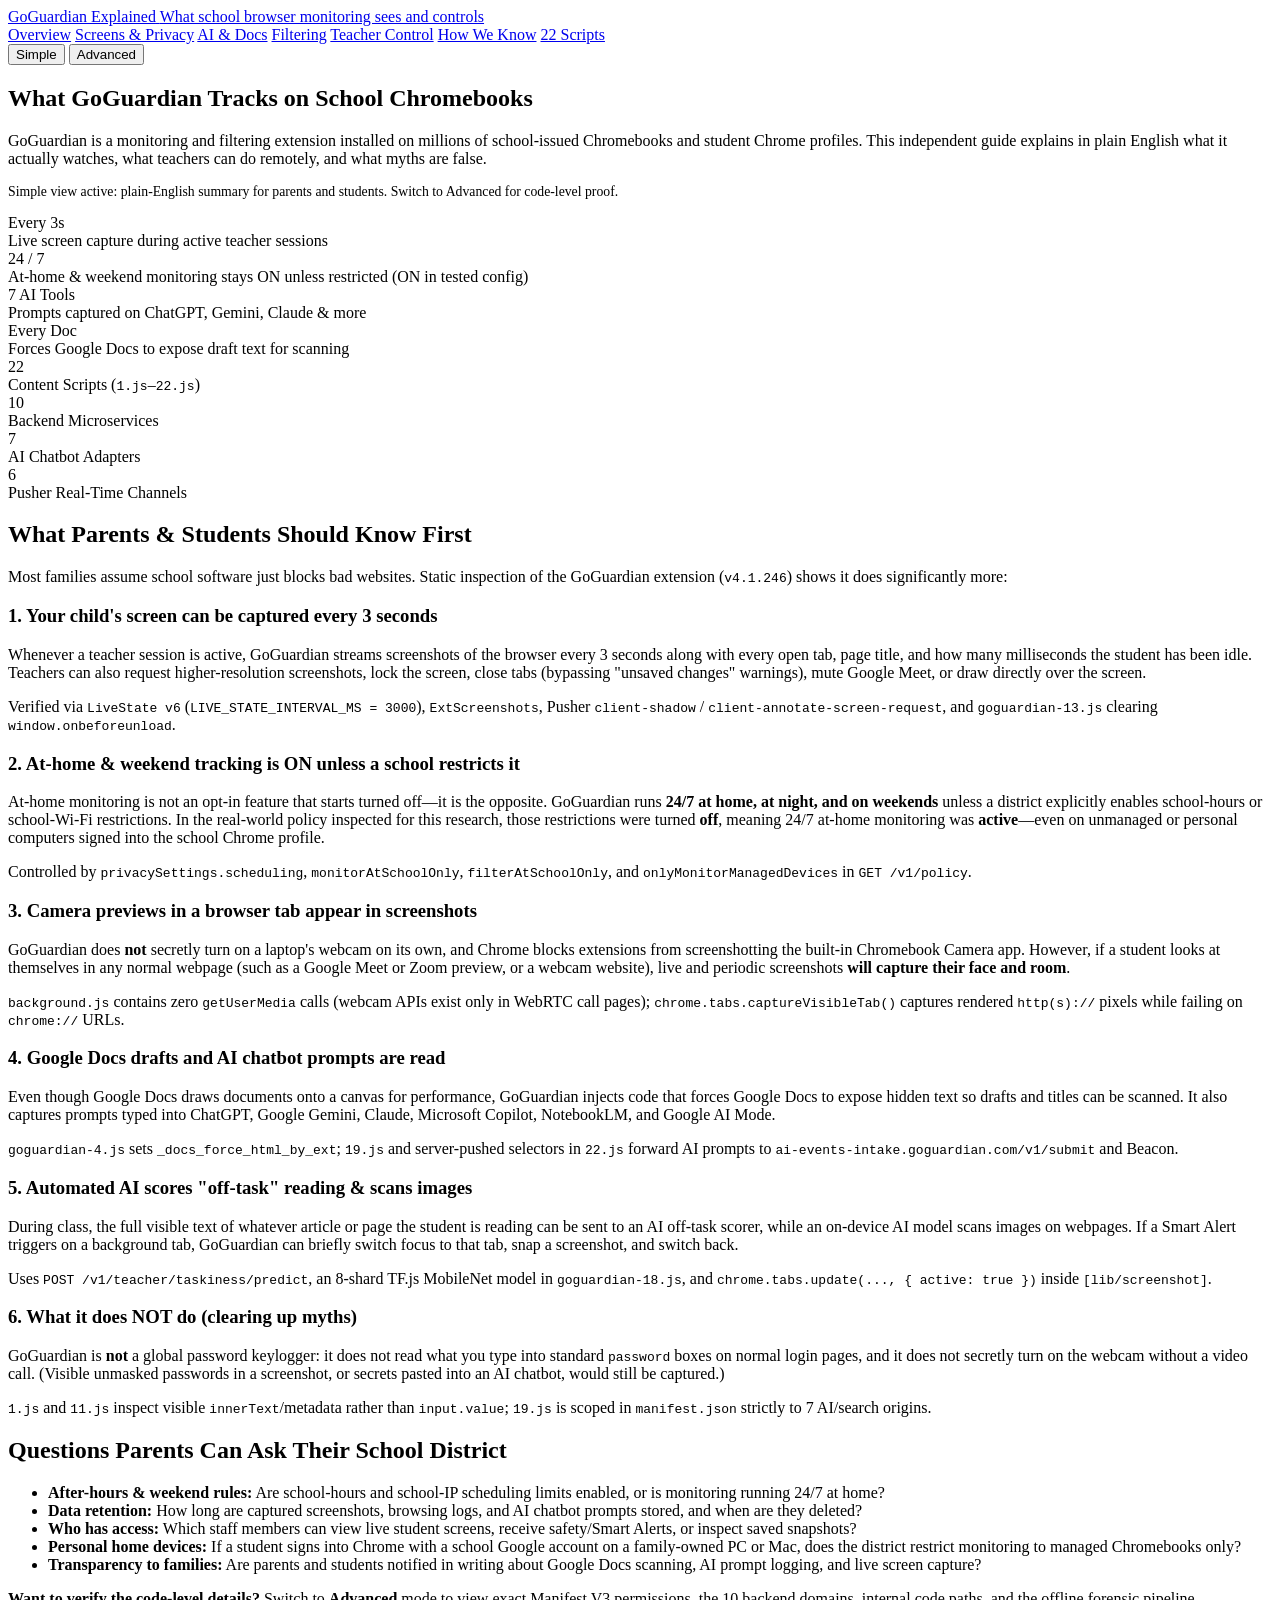
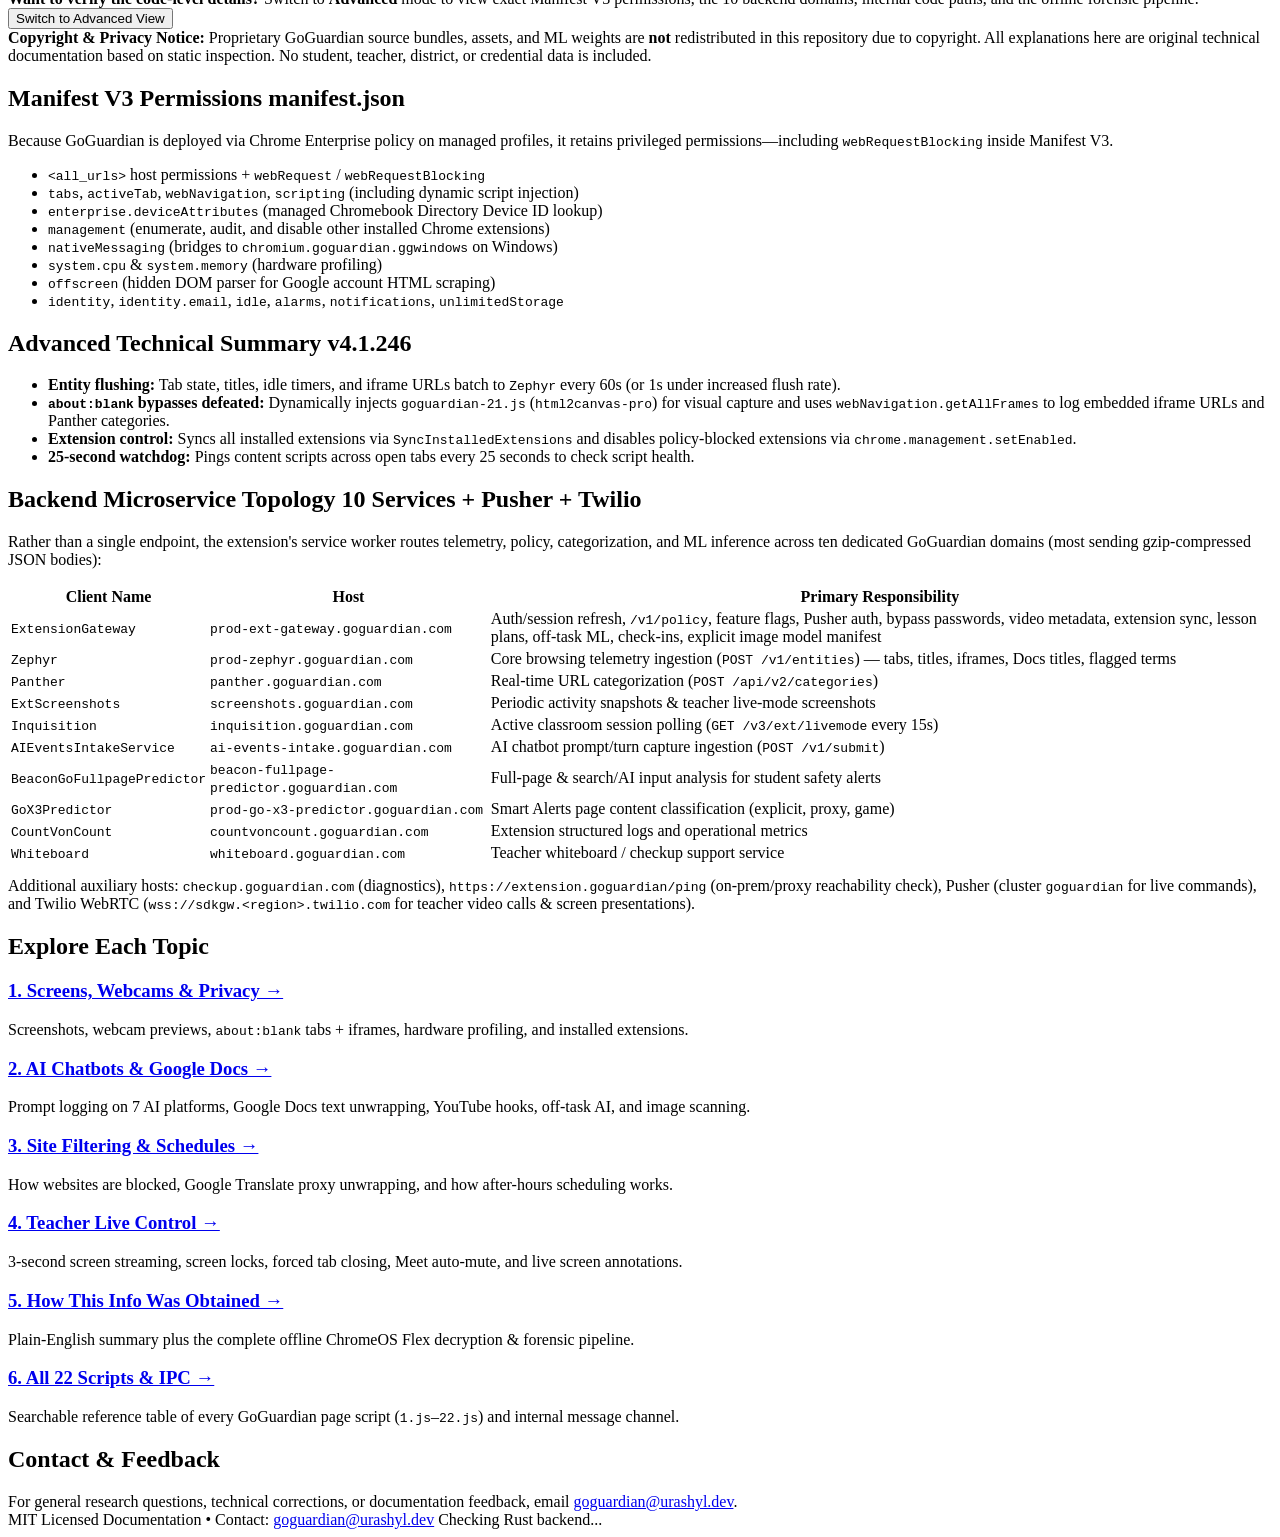
==== commit c8a127d0: "Update contact email to goguardian@urashyl.dev" ====
--- a/static/index.html
+++ b/static/index.html
@@ -304,13 +304,13 @@
       <h2>Contact &amp; Feedback</h2>
       <p class="muted" style="margin:0;">
         For general research questions, technical corrections, or documentation feedback, email
-        <a href="mailto:goguardian@mitch.pro">goguardian@mitch.pro</a>.
+        <a href="mailto:goguardian@urashyl.dev">goguardian@urashyl.dev</a>.
       </p>
     </section>
   </main>
 
   <footer class="footer">
-    <span>MIT Licensed Documentation &bull; Contact: <a href="mailto:goguardian@mitch.pro">goguardian@mitch.pro</a></span>
+    <span>MIT Licensed Documentation &bull; Contact: <a href="mailto:goguardian@urashyl.dev">goguardian@urashyl.dev</a></span>
     <span id="rust-status" class="badge">Checking Rust backend...</span>
   </footer>
 
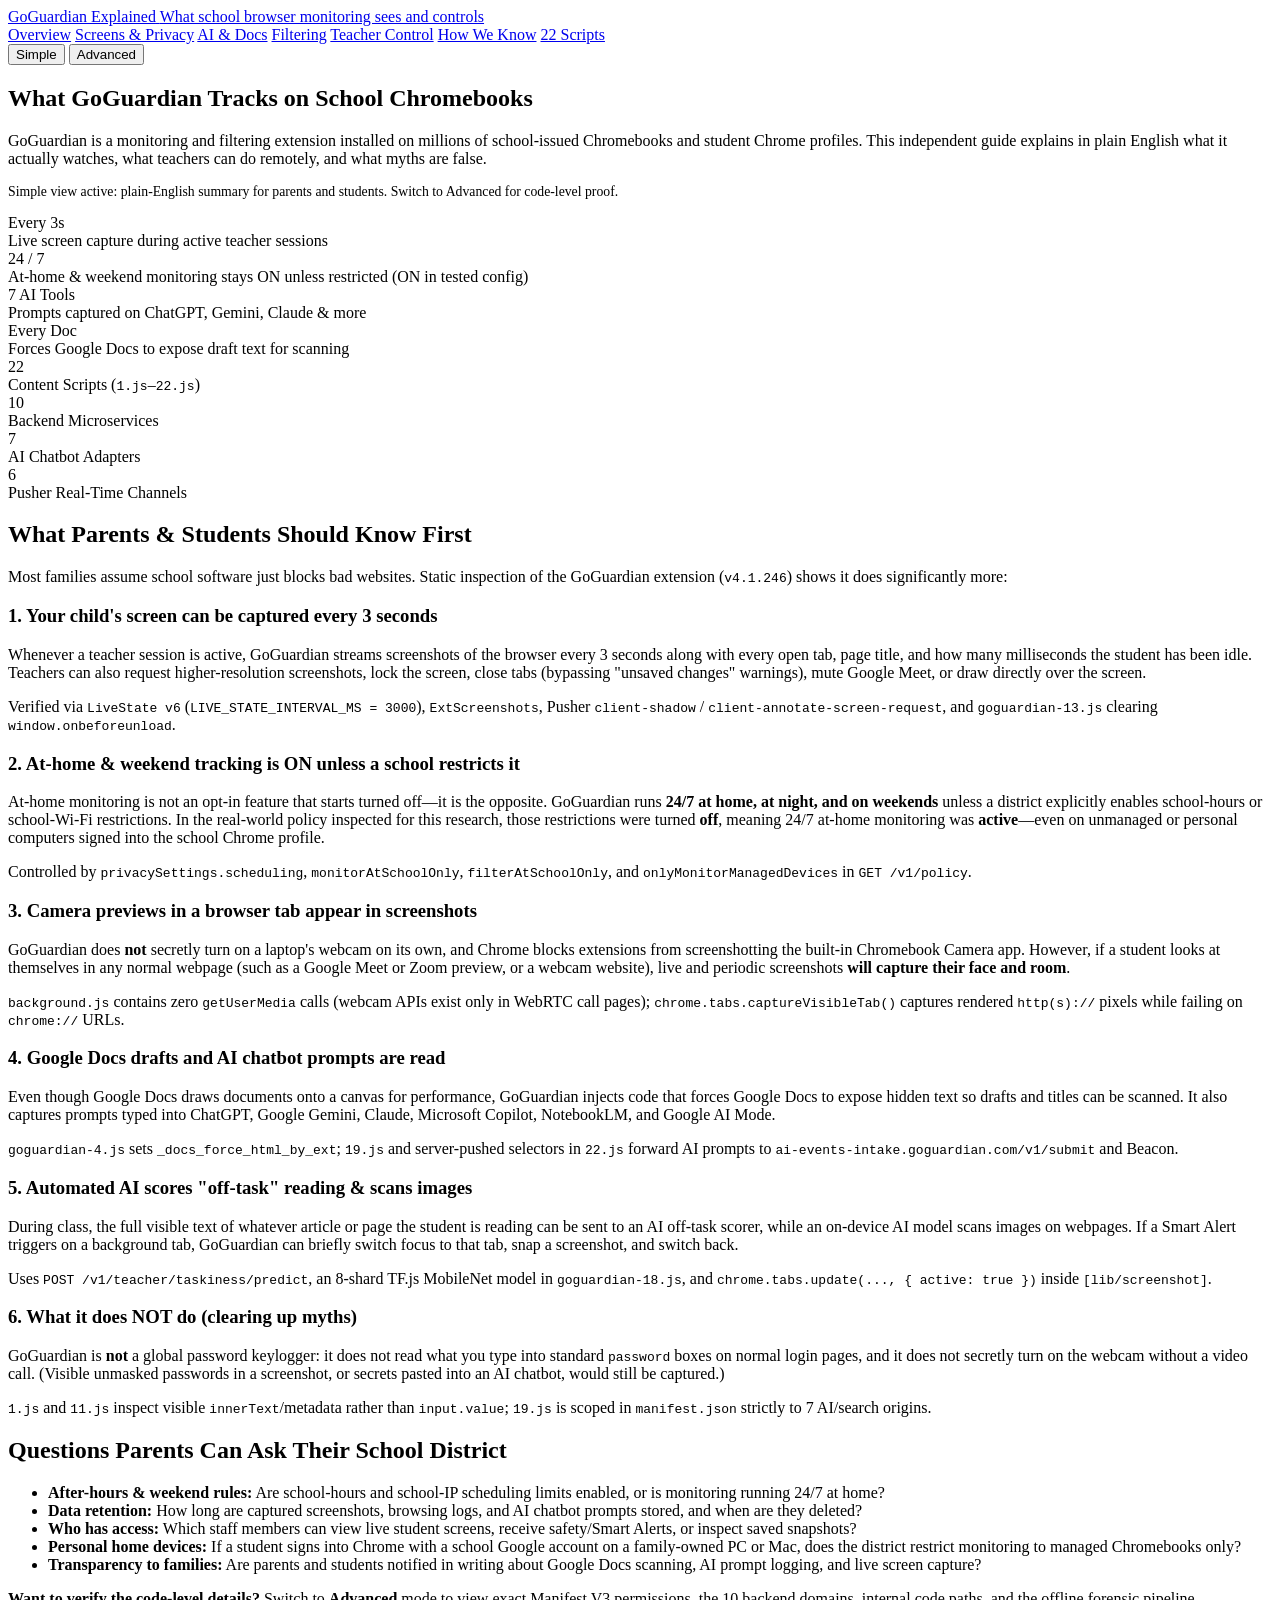
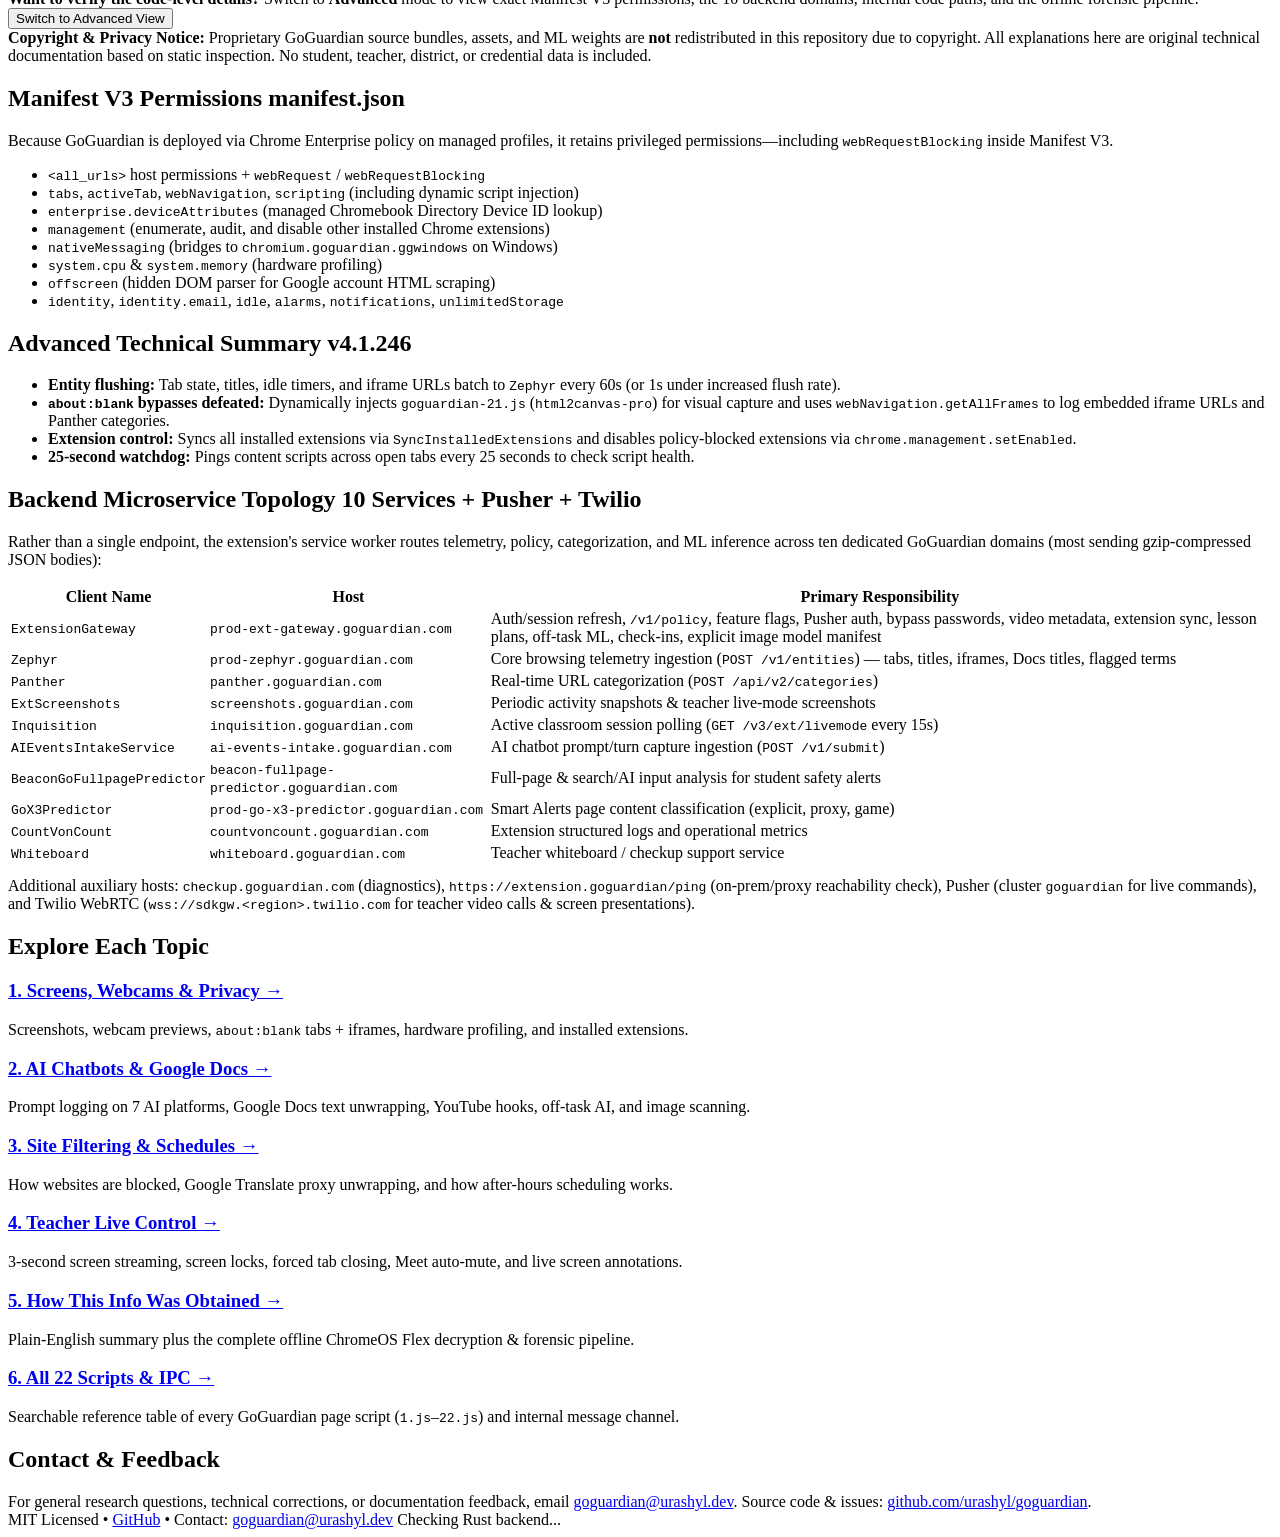
==== commit 38b680a1: "Add systemd user unit and GitHub repository links across all pages" ====
--- a/static/index.html
+++ b/static/index.html
@@ -305,12 +305,14 @@
       <p class="muted" style="margin:0;">
         For general research questions, technical corrections, or documentation feedback, email
         <a href="mailto:goguardian@urashyl.dev">goguardian@urashyl.dev</a>.
+        Source code &amp; issues:
+        <a href="https://github.com/urashyl/goguardian" target="_blank" rel="noopener noreferrer">github.com/urashyl/goguardian</a>.
       </p>
     </section>
   </main>
 
   <footer class="footer">
-    <span>MIT Licensed Documentation &bull; Contact: <a href="mailto:goguardian@urashyl.dev">goguardian@urashyl.dev</a></span>
+    <span>MIT Licensed &bull; <a href="https://github.com/urashyl/goguardian" target="_blank" rel="noopener noreferrer">GitHub</a> &bull; Contact: <a href="mailto:goguardian@urashyl.dev">goguardian@urashyl.dev</a></span>
     <span id="rust-status" class="badge">Checking Rust backend...</span>
   </footer>
 
